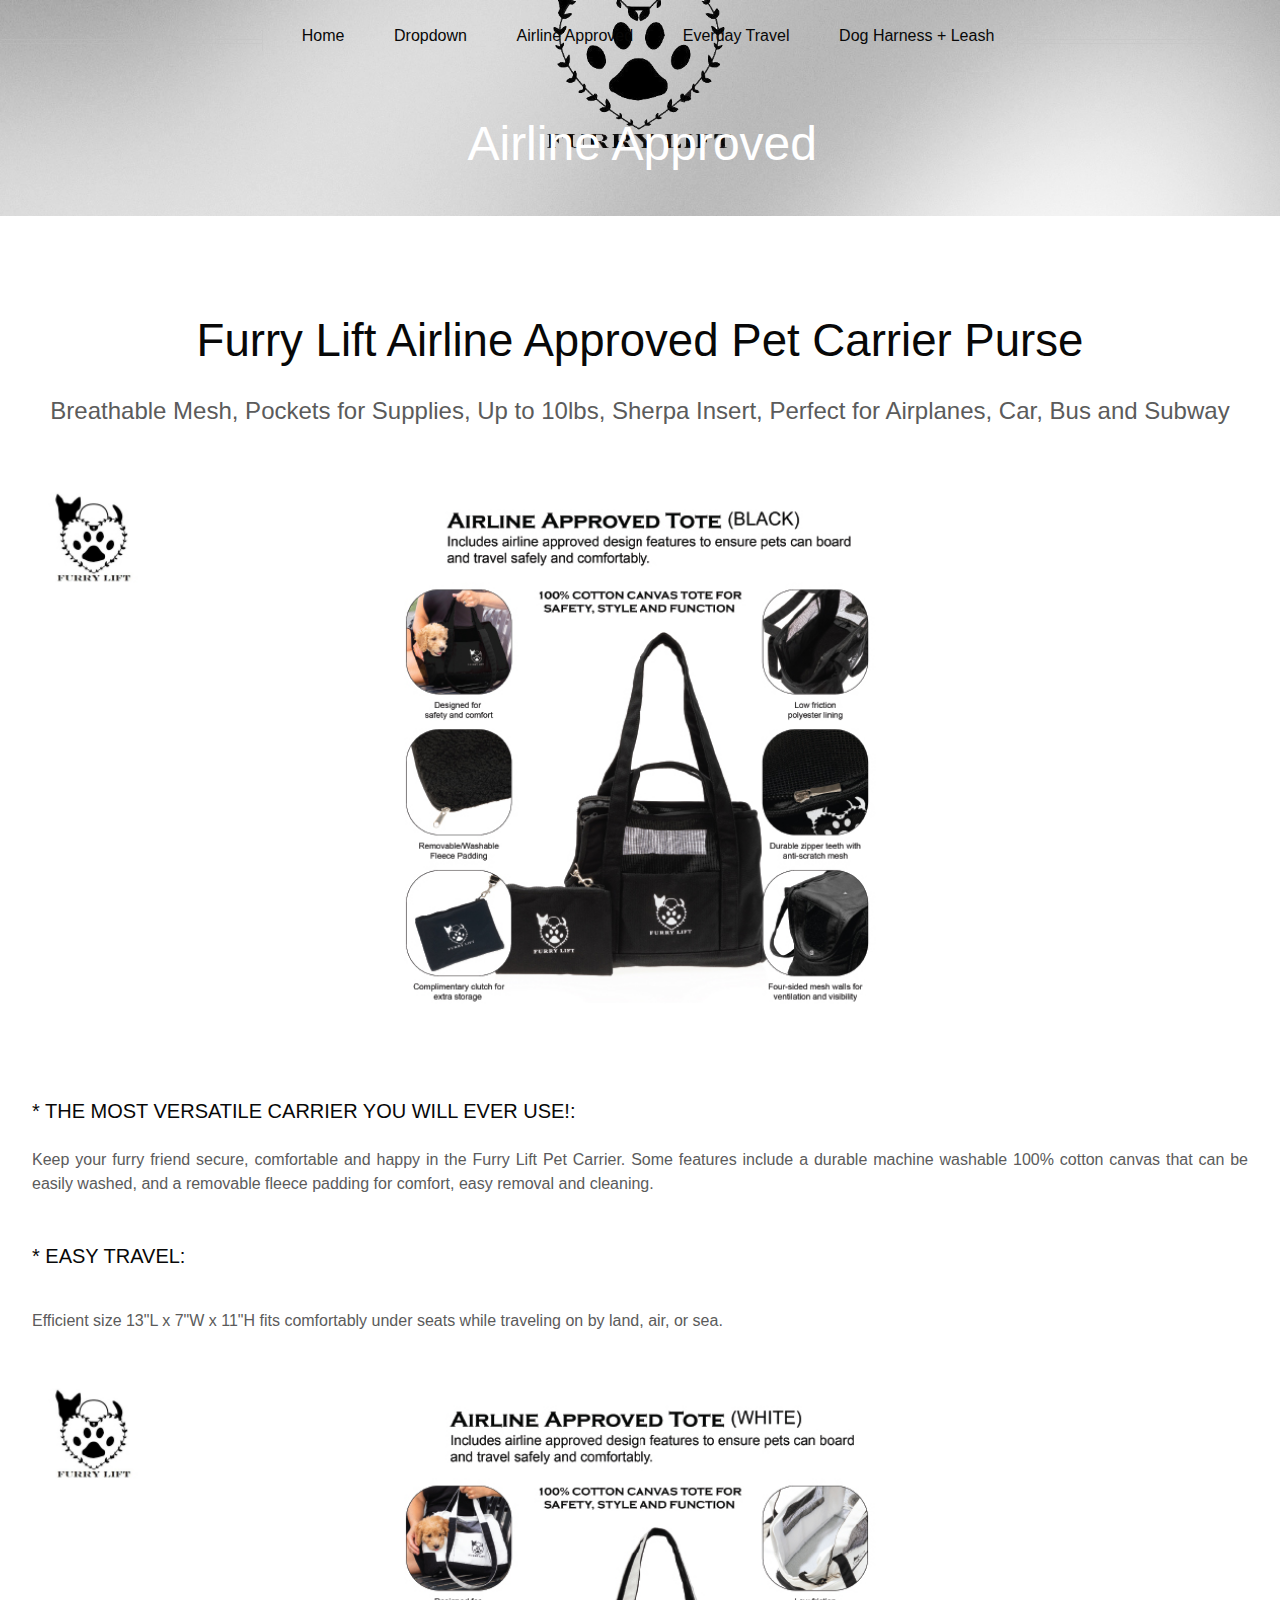
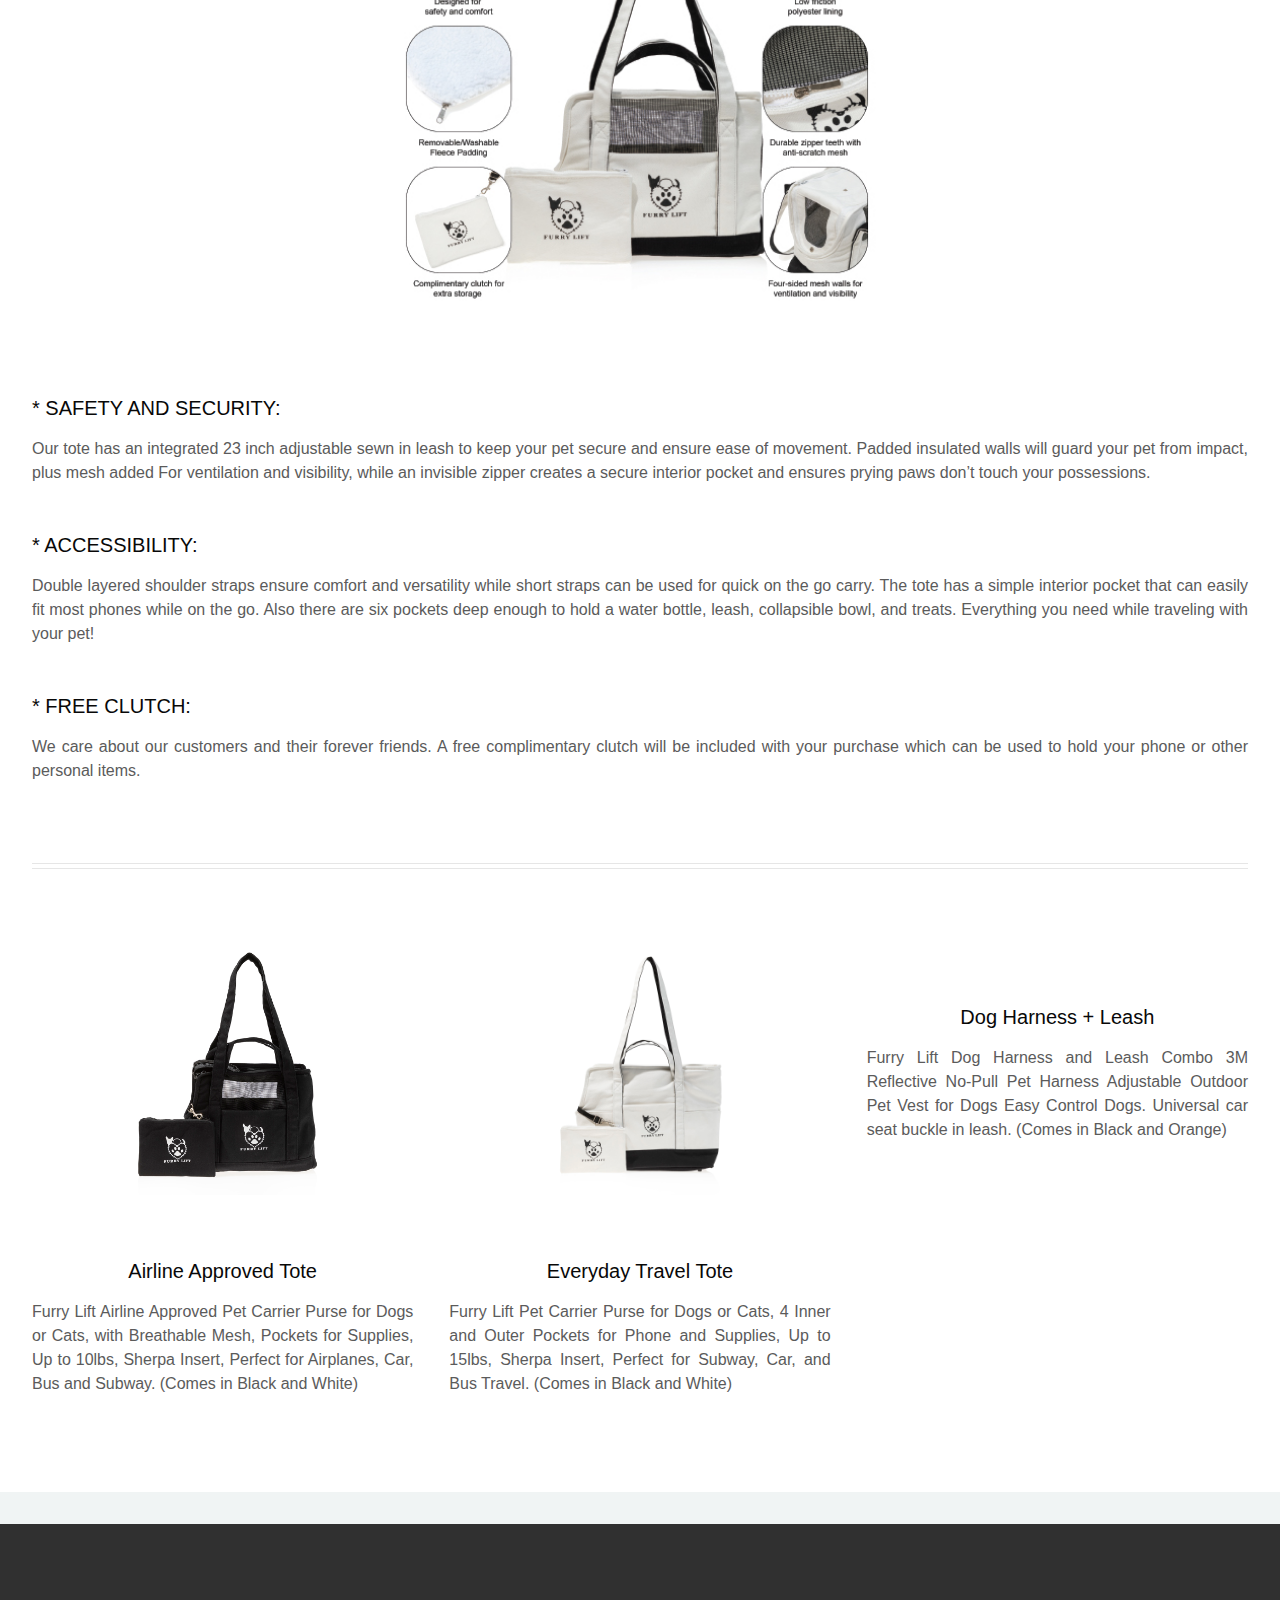
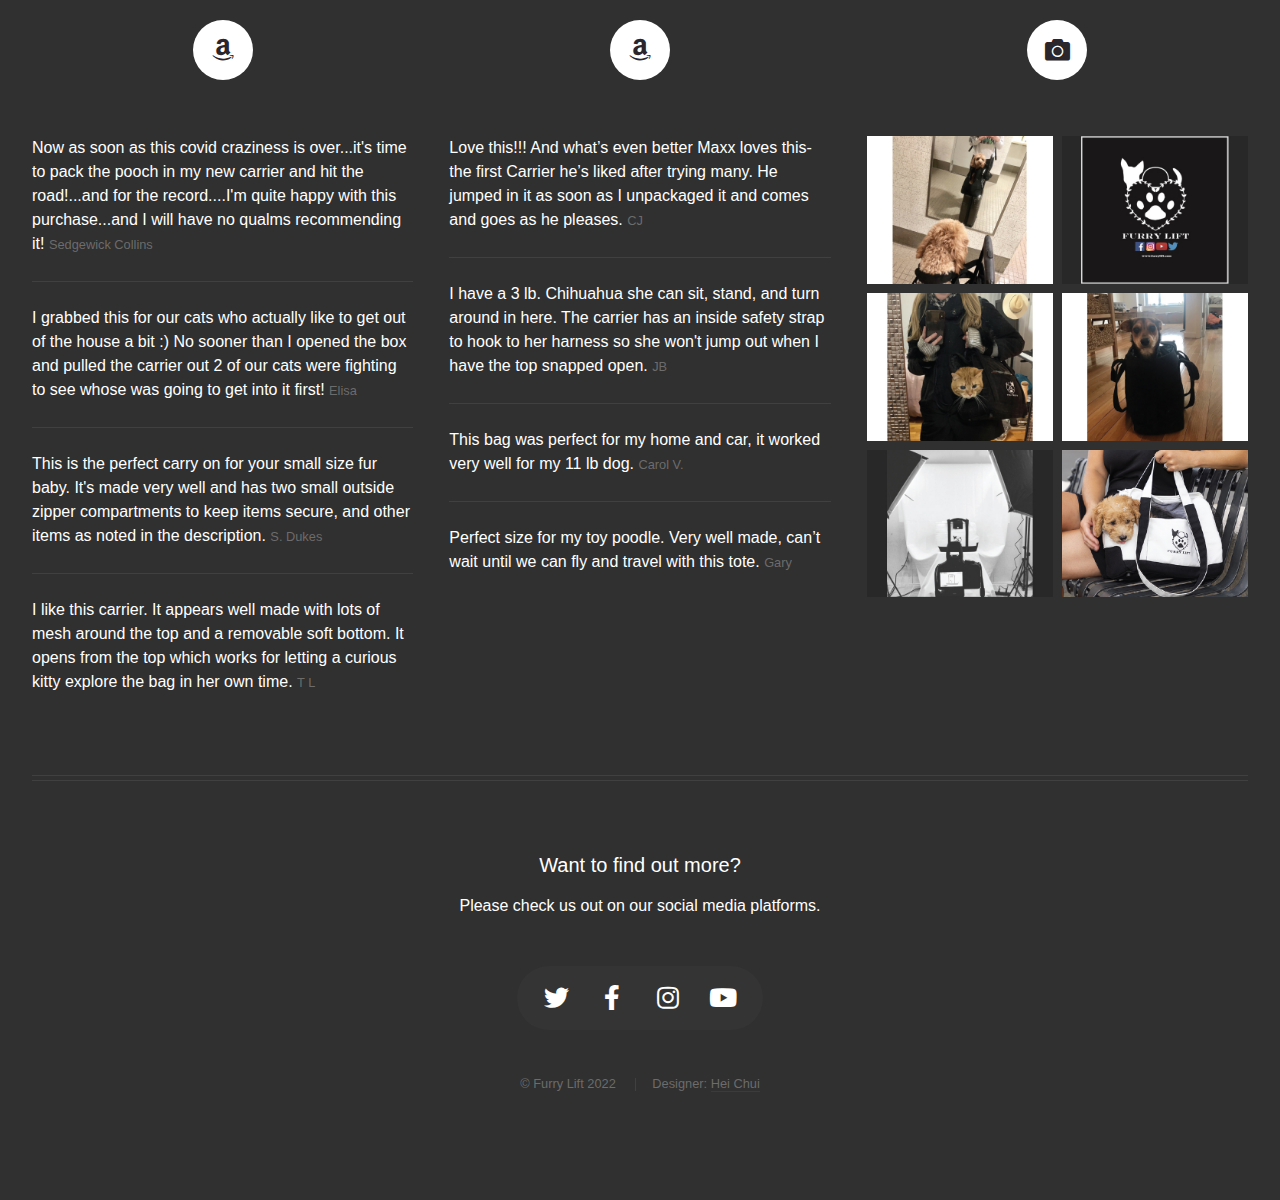
==== airline.html @ a8fa33cf "Add files via upload" ====
<!DOCTYPE HTML>

<html>
	<head>
		<title>Airline Approved</title>
		<meta charset="utf-8" />
		<meta name="viewport" content="width=device-width, initial-scale=1, user-scalable=no" />
		<link rel="stylesheet" href="assets/css/main.css" />
		<noscript><link rel="stylesheet" href="assets/css/noscript.css" /></noscript>
		<link rel="icon" href="images/favicon.ico" />
	</head>
	<body class="no-sidebar is-preload">
		<div id="page-wrapper">

			<!-- Header -->
				<div id="header">

					<!-- Inner -->
						<div class="inner">
							<header>
					<h1 id="logo">Airline Approved</h1>
							</header>
						</div>

            <!-- Nav -->
  			<nav id="nav">
  				<ul>
  					<li><a href="index.html">Home</a></li>
  					<li>
  						<a href="#">Dropdown</a>
  						<ul>
  							<li><a href="airline.html">Airline Approved</a></li>
  							<li><a href="travel.html">Everday Travel</a></li>
  							<li><a href="harness.html">Dog Harness + Leash</a></li>
  						</ul>
  					</li>
  					<li><a href="airline.html">Airline Approved</a></li>
  					<li><a href="travel.html">Everday Travel</a></li>
  					<li><a href="harness.html">Dog Harness + Leash</a></li>
  				</ul>
  			</nav>


  		</div>

			<!-- Main -->
			<div class="wrapper style1">

				<div class="container">
					<article id="main" class="special">
						<header>
							<h2>Furry Lift Airline Approved Pet Carrier Purse</h2>
							<p>
								Breathable Mesh, Pockets for Supplies, Up to 10lbs, Sherpa Insert, Perfect for Airplanes, Car, Bus and Subway
							</p>
						</header>

						<a href="" class="image featured"><img src="images/8pic06.jpg" alt="" /></a>
						<h3>* THE MOST VERSATILE CARRIER YOU WILL EVER USE!:</h3>
						<br />
						<p>
							Keep your furry friend secure, comfortable and happy in the Furry Lift Pet Carrier. Some features include a durable machine washable 100% cotton canvas that can be easily washed, and a removable fleece padding for comfort, easy removal
							and cleaning.
						</p>

						<section>
							<header>
								<h3> * EASY TRAVEL: </h3>
							</header>
							<br />
							<p>
								Efficient size 13"L x 7"W x 11"H fits comfortably under seats while traveling on by land, air, or sea.
							</p>
							<br />
							<a href="" class="image featured"><img src="images/9pic06.jpg" alt="" /></a>
						</section>


						<section>
							<header>
								<h3> * SAFETY AND SECURITY:</h3>
							</header>
							<p>
								Our tote has an integrated 23 inch adjustable sewn in leash to keep your pet secure and ensure ease of movement. Padded insulated walls will guard your pet from impact, plus mesh added For ventilation and visibility, while an invisible zipper creates a secure interior pocket and
								ensures prying paws don’t touch your possessions.
							</p>

						</section>

						<section>
							<header>
								<h3> * ACCESSIBILITY:</h3>
							</header>
							<p>
								Double layered shoulder straps ensure comfort and versatility while short straps can be used for quick on the go carry. The tote has a simple interior pocket that can easily fit most phones while on the go. Also there are six pockets
								deep enough to hold a water bottle, leash, collapsible bowl, and treats. Everything you need while traveling with your pet!
							</p>
						</section>
						<section>
							<header>
								<h3> * FREE CLUTCH:</h3>
							</header>
							<p>
								We care about our customers and their forever friends. A free complimentary clutch will be included with your purchase which can be used to hold your phone or other personal items.
							</p>

						</section>
					</article>

						<hr />

            <div class="row">
  									<article class="col-4 col-12-mobile special">
  										<a href="https://www.amazon.com/Furry-Lift-Approved-Breathable-Airplanes/dp/B08BXYDLR6/ref=sr_1_1?dchild=1&keywords=furry+lift+airline+approved&qid=1603062568&sr=8-1" class="image featured"><img src="images/0023.jpg" alt="" /></a>
  										<header>
  											<h3><a href="https://www.amazon.com/Furry-Lift-Approved-Breathable-Airplanes/dp/B08BXYDLR6/ref=sr_1_1?dchild=1&keywords=furry+lift+airline+approved&qid=1603062568&sr=8-1">Airline Approved Tote</a></h3>
  										</header>
  										<p>
  											Furry Lift Airline Approved Pet Carrier Purse for Dogs or Cats, with Breathable Mesh, Pockets for Supplies, Up to 10lbs, Sherpa Insert, Perfect for Airplanes, Car, Bus and Subway. (Comes in Black and White)
  										</p>
  									</article>
  									<article class="col-4 col-12-mobile special">
  										<a href="https://www.amazon.com/Furry-Lift-Carrier-Pockets-Supplies/dp/B07BV2S627" class="image featured"><img src="images/0061.jpg" alt="" /></a>
  										<header>
  											<h3><a href="https://www.amazon.com/Furry-Lift-Carrier-Pockets-Supplies/dp/B07BV2S627">Everyday Travel Tote</a></h3>
  										</header>
  										<p>
  											Furry Lift Pet Carrier Purse for Dogs or Cats, 4 Inner and Outer Pockets for Phone and Supplies, Up to 15lbs, Sherpa Insert, Perfect for Subway, Car, and Bus Travel. (Comes in Black and White)
  										</p>
  									</article>
  									<article class="col-4 col-12-mobile special">
  										<a href="https://www.amazon.com/Furry-Lift-Harness-Reflective-Adjustable/dp/B07Q725GB9/ref=sr_1_1?dchild=1&keywords=furry%2Blift&qid=1602790736&s=pet-supplies&sr=1-1&th=1" class="image featured"><img src="images/blackharness2.jpg"
  												alt="" /></a>
  										<header>
  											<h3><a href="https://www.amazon.com/Furry-Lift-Harness-Reflective-Adjustable/dp/B07Q725GB9/ref=sr_1_1?dchild=1&keywords=furry%2Blift&qid=1602790736&s=pet-supplies&sr=1-1&th=1">Dog Harness + Leash</a></h3>
  										</header>
  										<p>
  											Furry Lift Dog Harness and Leash Combo 3M Reflective No-Pull Pet Harness Adjustable Outdoor Pet Vest for Dogs Easy Control Dogs. Universal car seat buckle in leash. (Comes in Black and Orange)
  										</p>
  									</article>
						</div>
					</div>

				</div>

        <!-- Footer -->
  			<div id="footer">
  				<div class="container">
  					<div class="row">

  						<!-- Tweets -->
  						<section class="col-4 col-12-mobile">
  							<header>
  								<h2 class="icon brands fa-amazon circled"><span class="label">Amazon</span></h2>
  							</header>
  							<ul class="divided">
  								<li>
  									<article class="tweet">
  										Now as soon as this covid craziness is over...it's time to pack the pooch in my new carrier and hit the road!...and for the record....I'm quite happy with this purchase...and I will have no qualms recommending it!
  										<span class="timestamp">Sedgewick Collins</span>
  									</article>
  								</li>
  								<li>
  									<article class="tweet">
  										 I grabbed this for our cats who actually like to get out of the house a bit :) No sooner than I opened the box and pulled the carrier out 2 of our cats were fighting to see whose was going to get into it first!
  										<span class="timestamp">Elisa</span>
  									</article>
  								</li>
  								<li>
  									<article class="tweet">
  										This is the perfect carry on for your small size fur baby. It's made very well and has two small outside zipper compartments to keep items secure, and other items as noted in the description.
  										<span class="timestamp">S. Dukes</span>
  									</article>
  								</li>
  								<li>
  									<article class="tweet">
  										I like this carrier. It appears well made with lots of mesh around the top and a removable soft bottom. It opens from the top which works for letting a curious kitty explore the bag in her own time.
  										<span class="timestamp">T L</span>
  									</article>
  								</li>
  							</ul>
  						</section>

  						<!-- Tweets -->
  						<section class="col-4 col-12-mobile">
  							<header>
  								<h2 class="icon brands fa-amazon circled"><span class="label">Amazon</span></h2>
  							</header>
  							<ul class="divided">
  								<li>
  									<article class="tweet">
  										Love this!!! And what’s even better Maxx loves this- the first Carrier he’s liked after trying many. He jumped in it as soon as I unpackaged it and comes and goes as he pleases.
  										<span class="timestamp">CJ</span>
  									</article>
  								</li>
  								<li>
  									<article class="tweet">
  										I have a 3 lb. Chihuahua she can sit, stand, and turn around in here. The carrier has an inside safety strap to hook to her harness so she won't jump out when I have the top snapped open.
  										<span class="timestamp">JB</span>
  									</article>
  								</li>
  								<li>
  									<article class="tweet">
  										This bag was perfect for my home and car, it worked very well for my 11 lb dog.
  										<span class="timestamp">Carol V.</span>
  									</article>
  								</li>
  								<li>
  									<article class="tweet">
  										Perfect size for my toy poodle. Very well made, can’t wait until we can fly and travel with this tote.
  										<span class="timestamp">Gary</span>
  									</article>
  								</li>
  							</ul>
  						</section>

							<!-- Photos -->
							<section class="col-4 col-12-mobile">
								<header>
									<h2 class="icon solid fa-camera circled"><span class="label">Photos</span></h2>
								</header>
								<div class="row gtr-25">
									<div class="col-6">
										<a href="" class="image fit"><img src="images/18pic10.jpg" alt="" /></a>
									</div>
									<div class="col-6">
										<a href="index.html" class="image fit"><img src="images/16pic10.jpg" alt="" /></a>
									</div>
									<div class="col-6">
										<a href="" class="image fit"><img src="images/15pic10.jpg" alt="" /></a>
									</div>
									<div class="col-6">
										<a href="#" class="image fit"><img src="images/14pic10.jpg" alt="" /></a>
									</div>
									<div class="col-6">
										<a href="" class="image fit"><img src="images/17pic10.jpg" alt="" /></a>
									</div>
									<div class="col-6">
										<a href="" class="image fit"><img src="images/19pic10.jpg" alt="" /></a>
									</div>
								</div>
							</section>

  					</div>
  					<hr />
  					<div class="row">
  						<div class="col-12">

  							<!-- Contact -->
  							<section class="contact">
  								<header>
  									<h3>Want to find out more?</h3>
  								</header>
  								<p>Please check us out on our social media platforms.</p>
  								<ul class="icons">
  									<li><a href="https://twitter.com/furry_lift?lang=en" class="icon brands fa-twitter"><span class="label">Twitter</span></a></li>
  									<li><a href="https://www.facebook.com/FURRY-LIFT-174766149993709/" class="icon brands fa-facebook-f"><span class="label">Facebook</span></a></li>
  									<li><a href="https://www.instagram.com/furrylift/" class="icon brands fa-instagram"><span class="label">Instagram</span></a></li>
  									<li><a href="https://www.youtube.com/watch?v=1Pikp3mg9Xo" class="icon brands fa-youtube"><span class="label">Youtube</span></a></li>

  								</ul>
  							</section>

  							<!-- Copyright -->
  							<div class="copyright">
  								<ul class="menu">
  									<li>&copy; Furry Lift 2022</li>
  									<li>Designer: <a href="#">Hei Chui</a></li>
  								</ul>
  							</div>

  						</div>

  					</div>
  				</div>
  			</div>

  		</div>

  		<!-- Scripts -->
  		<script src="assets/js/jquery.min.js"></script>
  		<script src="assets/js/jquery.dropotron.min.js"></script>
  		<script src="assets/js/jquery.scrolly.min.js"></script>
  		<script src="assets/js/jquery.scrollex.min.js"></script>
  		<script src="assets/js/browser.min.js"></script>
  		<script src="assets/js/breakpoints.min.js"></script>
  		<script src="assets/js/util.js"></script>
  		<script src="assets/js/main.js"></script>

  </body>
  </html>
---- assets/css/main.css ----
@import url('https://fonts.googleapis.com/css2?family=Quicksand:wght@300&display=swap');
@import url("fontawesome-all.min.css");



html, body, div, span, applet, object,
iframe, h1, h2, h3, h4, h5, h6, p, blockquote,
pre, a, abbr, acronym, address, big, cite,
code, del, dfn, em, img, ins, kbd, q, s, samp,
small, strike, strong, sub, sup, tt, var, b,
u, i, center, dl, dt, dd, ol, ul, li, fieldset,
form, label, legend, table, caption, tbody,
tfoot, thead, tr, th, td, article, aside,
canvas, details, embed, figure, figcaption,
footer, header, hgroup, menu, nav, output, ruby,
section, summary, time, mark, audio, video {
	margin: 0;
	padding: 0;
	border: 0;
	font-size: 100%;
	font: inherit;
	vertical-align: baseline;}

article, aside, details, figcaption, figure,
footer, header, hgroup, menu, nav, section {
	display: block;}

body {
	line-height: 1;
}

ol, ul {
	list-style: none;
}

blockquote, q {
	quotes: none;
}

	blockquote:before, blockquote:after, q:before, q:after {
		content: '';
		content: none;
	}

table {
	border-collapse: collapse;
	border-spacing: 0;
}

body {
	-webkit-text-size-adjust: none;
}

mark {
	background-color: transparent;
	color: inherit;
}

input::-moz-focus-inner {
	border: 0;
	padding: 0;
}

input, select, textarea {
	-moz-appearance: none;
	-webkit-appearance: none;
	-ms-appearance: none;
	appearance: none;
}

/* Basic */

	html {
		box-sizing: border-box;
	}

	*, *:before, *:after {
		box-sizing: inherit;
	}

	body {
		background: #f0f4f4;
		color: #5b5b5b;
		font-size: 15pt;
		line-height: 1.85em;
		font-family: 'Source Sans Pro', sans-serif;
		font-weight: 200;
	}

		body.is-preload *, body.is-preload *:before, body.is-preload *:after {
			-moz-animation: none !important;
			-webkit-animation: none !important;
			-ms-animation: none !important;
			animation: none !important;
			-moz-transition: none !important;
			-webkit-transition: none !important;
			-ms-transition: none !important;
			transition: none !important;
		}

	input, textarea, select {
		font-size: 15pt;
		line-height: 1.85em;
		font-family: 'Source Sans Pro', sans-serif;
		font-weight: 200;
	}

	h1, h2, h3, h4, h5, h6 {
		font-weight: 200;
		color: #080808;
		line-height: 1.25em;
	}

	h1 a, h2 a, h3 a, h4 a, h5 a, h6 a {
		color: inherit;
		text-decoration: none;
		border-bottom-color: transparent;
	}

	h1 strong, h2 strong, h3 strong, h4 strong, h5 strong, h6 strong {
		font-weight: 400;
	}

	h2 {
		font-size: 2.85em;
	}

	h3 {
		font-size: 1.25em;
	}

	h4 {
		font-size: 1em;
		margin: 0 0 0.25em 0;
	}

	strong, b {
		font-weight: 200;
		color: #483949;
	}

	em, i {
		font-style: italic;
	}

	a {
		color: inherit;
		border-bottom: solid 1px rgba(128, 128, 128, 0.15);
		text-decoration: none;
		-moz-transition: background-color 0.35s ease-in-out, color 0.35s ease-in-out, border-bottom-color 0.35s ease-in-out;
		-webkit-transition: background-color 0.35s ease-in-out, color 0.35s ease-in-out, border-bottom-color 0.35s ease-in-out;
		-ms-transition: background-color 0.35s ease-in-out, color 0.35s ease-in-out, border-bottom-color 0.35s ease-in-out;
		transition: background-color 0.35s ease-in-out, color 0.35s ease-in-out, border-bottom-color 0.35s ease-in-out;
	}

		a:hover {
			color: #fff;
			border-bottom-color: transparent;
		}

	sub {
		position: relative;
		top: 0.5em;
		font-size: 0.8em;
	}

	sup {
		position: relative;
		top: -0.5em;
		font-size: 0.8em;
	}

	blockquote {
		border-left: solid 0.5em #ddd;
		padding: 1em 0 1em 2em;
		font-style: italic;
	}

	p, ul, ol, dl, table {
		margin-bottom: 1em;
	}

	p {
		text-align: justify;
	}

	br.clear {
		clear: both;
	}

	hr {
		position: relative;
		display: block;
		border: 0;
		top: 4.5em;
		margin-bottom: 9em;
		height: 6px;
		border-top: solid 1px rgba(128, 128, 128, 0.2);
		border-bottom: solid 1px rgba(128, 128, 128, 0.2);
	}

		hr:before, hr:after {
			content: '';
			position: absolute;
			top: -8px;
			display: block;
			width: 1px;
			height: 21px;
			background: rgba(128, 128, 128, 0.2);
		}

		hr:before {
			left: -1px;
		}

		hr:after {
			right: -1px;
		}

	.timestamp {
		color: rgba(128, 128, 128, 0.75);
		font-size: 0.8em;
	}

/* Container */

	.container {
		margin: 0 auto;
		max-width: 100%;
		width: 1400px;
	}

		@media screen and (max-width: 1680px) {

			.container {
				width: 1200px;
			}

		}

		@media screen and (max-width: 1280px) {

			.container {
				width: 100%;
			}

		}

		@media screen and (max-width: 960px) {

			.container {
				width: 100%;
			}

		}

		@media screen and (max-width: 840px) {

			.container {
				width: 100%;
			}

		}

		@media screen and (max-width: 736px) {

			.container {
				width: 100%;
			}

		}

/* Row */

	.row {
		display: flex;
		flex-wrap: wrap;
		box-sizing: border-box;
		align-items: stretch;
	}

		.row > * {
			box-sizing: border-box;
		}

		.row.gtr-uniform > * > :last-child {
			margin-bottom: 0;
		}

		.row.aln-left {
			justify-content: flex-start;
		}

		.row.aln-center {
			justify-content: center;
		}

		.row.aln-right {
			justify-content: flex-end;
		}

		.row.aln-top {
			align-items: flex-start;
		}

		.row.aln-middle {
			align-items: center;
		}

		.row.aln-bottom {
			align-items: flex-end;
		}

		.row > .imp {
			order: -1;
		}

		.row > .col-1 {
			width: 8.33333%;
		}

		.row > .off-1 {
			margin-left: 8.33333%;
		}

		.row > .col-2 {
			width: 16.66667%;
		}

		.row > .off-2 {
			margin-left: 16.66667%;
		}

		.row > .col-3 {
			width: 25%;
		}

		.row > .off-3 {
			margin-left: 25%;
		}

		.row > .col-4 {
			width: 33.33333%;
		}

		.row > .off-4 {
			margin-left: 33.33333%;
		}

		.row > .col-5 {
			width: 41.66667%;
		}

		.row > .off-5 {
			margin-left: 41.66667%;
		}

		.row > .col-6 {
			width: 50%;
		}

		.row > .off-6 {
			margin-left: 50%;
		}

		.row > .col-7 {
			width: 58.33333%;
		}

		.row > .off-7 {
			margin-left: 58.33333%;
		}

		.row > .col-8 {
			width: 66.66667%;
		}

		.row > .off-8 {
			margin-left: 66.66667%;
		}

		.row > .col-9 {
			width: 75%;
		}

		.row > .off-9 {
			margin-left: 75%;
		}

		.row > .col-10 {
			width: 83.33333%;
		}

		.row > .off-10 {
			margin-left: 83.33333%;
		}

		.row > .col-11 {
			width: 91.66667%;
		}

		.row > .off-11 {
			margin-left: 91.66667%;
		}

		.row > .col-12 {
			width: 100%;
		}

		.row > .off-12 {
			margin-left: 100%;
		}

		.row.gtr-0 {
			margin-top: 0px;
			margin-left: 0px;
		}

			.row.gtr-0 > * {
				padding: 0px 0 0 0px;
			}

			.row.gtr-0.gtr-uniform {
				margin-top: 0px;
			}

				.row.gtr-0.gtr-uniform > * {
					padding-top: 0px;
				}

		.row.gtr-25 {
			margin-top: -10px;
			margin-left: -10px;
		}

			.row.gtr-25 > * {
				padding: 10px 0 0 10px;
			}

			.row.gtr-25.gtr-uniform {
				margin-top: -10px;
			}

				.row.gtr-25.gtr-uniform > * {
					padding-top: 10px;
				}

		.row.gtr-50 {
			margin-top: -20px;
			margin-left: -20px;
		}

			.row.gtr-50 > * {
				padding: 20px 0 0 20px;
			}

			.row.gtr-50.gtr-uniform {
				margin-top: -20px;
			}

				.row.gtr-50.gtr-uniform > * {
					padding-top: 20px;
				}

		.row {
			margin-top: -40px;
			margin-left: -40px;
		}

			.row > * {
				padding: 40px 0 0 40px;
			}

			.row.gtr-uniform {
				margin-top: -40px;
			}

				.row.gtr-uniform > * {
					padding-top: 40px;
				}

		.row.gtr-150 {
			margin-top: -60px;
			margin-left: -60px;
		}

			.row.gtr-150 > * {
				padding: 60px 0 0 60px;
			}

			.row.gtr-150.gtr-uniform {
				margin-top: -60px;
			}

				.row.gtr-150.gtr-uniform > * {
					padding-top: 60px;
				}

		.row.gtr-200 {
			margin-top: -80px;
			margin-left: -80px;
		}

			.row.gtr-200 > * {
				padding: 80px 0 0 80px;
			}

			.row.gtr-200.gtr-uniform {
				margin-top: -80px;
			}

				.row.gtr-200.gtr-uniform > * {
					padding-top: 80px;
				}

		@media screen and (max-width: 1680px) {

			.row {
				display: flex;
				flex-wrap: wrap;
				box-sizing: border-box;
				align-items: stretch;
			}

				.row > * {
					box-sizing: border-box;
				}

				.row.gtr-uniform > * > :last-child {
					margin-bottom: 0;
				}

				.row.aln-left {
					justify-content: flex-start;
				}

				.row.aln-center {
					justify-content: center;
				}

				.row.aln-right {
					justify-content: flex-end;
				}

				.row.aln-top {
					align-items: flex-start;
				}

				.row.aln-middle {
					align-items: center;
				}

				.row.aln-bottom {
					align-items: flex-end;
				}

				.row > .imp-wide {
					order: -1;
				}

				.row > .col-1-wide {
					width: 8.33333%;
				}

				.row > .off-1-wide {
					margin-left: 8.33333%;
				}

				.row > .col-2-wide {
					width: 16.66667%;
				}

				.row > .off-2-wide {
					margin-left: 16.66667%;
				}

				.row > .col-3-wide {
					width: 25%;
				}

				.row > .off-3-wide {
					margin-left: 25%;
				}

				.row > .col-4-wide {
					width: 33.33333%;
				}

				.row > .off-4-wide {
					margin-left: 33.33333%;
				}

				.row > .col-5-wide {
					width: 41.66667%;
				}

				.row > .off-5-wide {
					margin-left: 41.66667%;
				}

				.row > .col-6-wide {
					width: 50%;
				}

				.row > .off-6-wide {
					margin-left: 50%;
				}

				.row > .col-7-wide {
					width: 58.33333%;
				}

				.row > .off-7-wide {
					margin-left: 58.33333%;
				}

				.row > .col-8-wide {
					width: 66.66667%;
				}

				.row > .off-8-wide {
					margin-left: 66.66667%;
				}

				.row > .col-9-wide {
					width: 75%;
				}

				.row > .off-9-wide {
					margin-left: 75%;
				}

				.row > .col-10-wide {
					width: 83.33333%;
				}

				.row > .off-10-wide {
					margin-left: 83.33333%;
				}

				.row > .col-11-wide {
					width: 91.66667%;
				}

				.row > .off-11-wide {
					margin-left: 91.66667%;
				}

				.row > .col-12-wide {
					width: 100%;
				}

				.row > .off-12-wide {
					margin-left: 100%;
				}

				.row.gtr-0 {
					margin-top: 0px;
					margin-left: 0px;
				}

					.row.gtr-0 > * {
						padding: 0px 0 0 0px;
					}

					.row.gtr-0.gtr-uniform {
						margin-top: 0px;
					}

						.row.gtr-0.gtr-uniform > * {
							padding-top: 0px;
						}

				.row.gtr-25 {
					margin-top: -10px;
					margin-left: -10px;
				}

					.row.gtr-25 > * {
						padding: 10px 0 0 10px;
					}

					.row.gtr-25.gtr-uniform {
						margin-top: -10px;
					}

						.row.gtr-25.gtr-uniform > * {
							padding-top: 10px;
						}

				.row.gtr-50 {
					margin-top: -20px;
					margin-left: -20px;
				}

					.row.gtr-50 > * {
						padding: 20px 0 0 20px;
					}

					.row.gtr-50.gtr-uniform {
						margin-top: -20px;
					}

						.row.gtr-50.gtr-uniform > * {
							padding-top: 20px;
						}

				.row {
					margin-top: -40px;
					margin-left: -40px;
				}

					.row > * {
						padding: 40px 0 0 40px;
					}

					.row.gtr-uniform {
						margin-top: -40px;
					}

						.row.gtr-uniform > * {
							padding-top: 40px;
						}

				.row.gtr-150 {
					margin-top: -60px;
					margin-left: -60px;
				}

					.row.gtr-150 > * {
						padding: 60px 0 0 60px;
					}

					.row.gtr-150.gtr-uniform {
						margin-top: -60px;
					}

						.row.gtr-150.gtr-uniform > * {
							padding-top: 60px;
						}

				.row.gtr-200 {
					margin-top: -80px;
					margin-left: -80px;
				}

					.row.gtr-200 > * {
						padding: 80px 0 0 80px;
					}

					.row.gtr-200.gtr-uniform {
						margin-top: -80px;
					}

						.row.gtr-200.gtr-uniform > * {
							padding-top: 80px;
						}

		}

		@media screen and (max-width: 1280px) {

			.row {
				display: flex;
				flex-wrap: wrap;
				box-sizing: border-box;
				align-items: stretch;
			}

				.row > * {
					box-sizing: border-box;
				}

				.row.gtr-uniform > * > :last-child {
					margin-bottom: 0;
				}

				.row.aln-left {
					justify-content: flex-start;
				}

				.row.aln-center {
					justify-content: center;
				}

				.row.aln-right {
					justify-content: flex-end;
				}

				.row.aln-top {
					align-items: flex-start;
				}

				.row.aln-middle {
					align-items: center;
				}

				.row.aln-bottom {
					align-items: flex-end;
				}

				.row > .imp-normal {
					order: -1;
				}

				.row > .col-1-normal {
					width: 8.33333%;
				}

				.row > .off-1-normal {
					margin-left: 8.33333%;
				}

				.row > .col-2-normal {
					width: 16.66667%;
				}

				.row > .off-2-normal {
					margin-left: 16.66667%;
				}

				.row > .col-3-normal {
					width: 25%;
				}

				.row > .off-3-normal {
					margin-left: 25%;
				}

				.row > .col-4-normal {
					width: 33.33333%;
				}

				.row > .off-4-normal {
					margin-left: 33.33333%;
				}

				.row > .col-5-normal {
					width: 41.66667%;
				}

				.row > .off-5-normal {
					margin-left: 41.66667%;
				}

				.row > .col-6-normal {
					width: 50%;
				}

				.row > .off-6-normal {
					margin-left: 50%;
				}

				.row > .col-7-normal {
					width: 58.33333%;
				}

				.row > .off-7-normal {
					margin-left: 58.33333%;
				}

				.row > .col-8-normal {
					width: 66.66667%;
				}

				.row > .off-8-normal {
					margin-left: 66.66667%;
				}

				.row > .col-9-normal {
					width: 75%;
				}

				.row > .off-9-normal {
					margin-left: 75%;
				}

				.row > .col-10-normal {
					width: 83.33333%;
				}

				.row > .off-10-normal {
					margin-left: 83.33333%;
				}

				.row > .col-11-normal {
					width: 91.66667%;
				}

				.row > .off-11-normal {
					margin-left: 91.66667%;
				}

				.row > .col-12-normal {
					width: 100%;
				}

				.row > .off-12-normal {
					margin-left: 100%;
				}

				.row.gtr-0 {
					margin-top: 0px;
					margin-left: 0px;
				}

					.row.gtr-0 > * {
						padding: 0px 0 0 0px;
					}

					.row.gtr-0.gtr-uniform {
						margin-top: 0px;
					}

						.row.gtr-0.gtr-uniform > * {
							padding-top: 0px;
						}

				.row.gtr-25 {
					margin-top: -9px;
					margin-left: -9px;
				}

					.row.gtr-25 > * {
						padding: 9px 0 0 9px;
					}

					.row.gtr-25.gtr-uniform {
						margin-top: -9px;
					}

						.row.gtr-25.gtr-uniform > * {
							padding-top: 9px;
						}

				.row.gtr-50 {
					margin-top: -18px;
					margin-left: -18px;
				}

					.row.gtr-50 > * {
						padding: 18px 0 0 18px;
					}

					.row.gtr-50.gtr-uniform {
						margin-top: -18px;
					}

						.row.gtr-50.gtr-uniform > * {
							padding-top: 18px;
						}

				.row {
					margin-top: -36px;
					margin-left: -36px;
				}

					.row > * {
						padding: 36px 0 0 36px;
					}

					.row.gtr-uniform {
						margin-top: -36px;
					}

						.row.gtr-uniform > * {
							padding-top: 36px;
						}

				.row.gtr-150 {
					margin-top: -54px;
					margin-left: -54px;
				}

					.row.gtr-150 > * {
						padding: 54px 0 0 54px;
					}

					.row.gtr-150.gtr-uniform {
						margin-top: -54px;
					}

						.row.gtr-150.gtr-uniform > * {
							padding-top: 54px;
						}

				.row.gtr-200 {
					margin-top: -72px;
					margin-left: -72px;
				}

					.row.gtr-200 > * {
						padding: 72px 0 0 72px;
					}

					.row.gtr-200.gtr-uniform {
						margin-top: -72px;
					}

						.row.gtr-200.gtr-uniform > * {
							padding-top: 72px;
						}

		}

		@media screen and (max-width: 960px) {

			.row {
				display: flex;
				flex-wrap: wrap;
				box-sizing: border-box;
				align-items: stretch;
			}

				.row > * {
					box-sizing: border-box;
				}

				.row.gtr-uniform > * > :last-child {
					margin-bottom: 0;
				}

				.row.aln-left {
					justify-content: flex-start;
				}

				.row.aln-center {
					justify-content: center;
				}

				.row.aln-right {
					justify-content: flex-end;
				}

				.row.aln-top {
					align-items: flex-start;
				}

				.row.aln-middle {
					align-items: center;
				}

				.row.aln-bottom {
					align-items: flex-end;
				}

				.row > .imp-narrow {
					order: -1;
				}

				.row > .col-1-narrow {
					width: 8.33333%;
				}

				.row > .off-1-narrow {
					margin-left: 8.33333%;
				}

				.row > .col-2-narrow {
					width: 16.66667%;
				}

				.row > .off-2-narrow {
					margin-left: 16.66667%;
				}

				.row > .col-3-narrow {
					width: 25%;
				}

				.row > .off-3-narrow {
					margin-left: 25%;
				}

				.row > .col-4-narrow {
					width: 33.33333%;
				}

				.row > .off-4-narrow {
					margin-left: 33.33333%;
				}

				.row > .col-5-narrow {
					width: 41.66667%;
				}

				.row > .off-5-narrow {
					margin-left: 41.66667%;
				}

				.row > .col-6-narrow {
					width: 50%;
				}

				.row > .off-6-narrow {
					margin-left: 50%;
				}

				.row > .col-7-narrow {
					width: 58.33333%;
				}

				.row > .off-7-narrow {
					margin-left: 58.33333%;
				}

				.row > .col-8-narrow {
					width: 66.66667%;
				}

				.row > .off-8-narrow {
					margin-left: 66.66667%;
				}

				.row > .col-9-narrow {
					width: 75%;
				}

				.row > .off-9-narrow {
					margin-left: 75%;
				}

				.row > .col-10-narrow {
					width: 83.33333%;
				}

				.row > .off-10-narrow {
					margin-left: 83.33333%;
				}

				.row > .col-11-narrow {
					width: 91.66667%;
				}

				.row > .off-11-narrow {
					margin-left: 91.66667%;
				}

				.row > .col-12-narrow {
					width: 100%;
				}

				.row > .off-12-narrow {
					margin-left: 100%;
				}

				.row.gtr-0 {
					margin-top: 0px;
					margin-left: 0px;
				}

					.row.gtr-0 > * {
						padding: 0px 0 0 0px;
					}

					.row.gtr-0.gtr-uniform {
						margin-top: 0px;
					}

						.row.gtr-0.gtr-uniform > * {
							padding-top: 0px;
						}

				.row.gtr-25 {
					margin-top: -8px;
					margin-left: -8px;
				}

					.row.gtr-25 > * {
						padding: 8px 0 0 8px;
					}

					.row.gtr-25.gtr-uniform {
						margin-top: -8px;
					}

						.row.gtr-25.gtr-uniform > * {
							padding-top: 8px;
						}

				.row.gtr-50 {
					margin-top: -16px;
					margin-left: -16px;
				}

					.row.gtr-50 > * {
						padding: 16px 0 0 16px;
					}

					.row.gtr-50.gtr-uniform {
						margin-top: -16px;
					}

						.row.gtr-50.gtr-uniform > * {
							padding-top: 16px;
						}

				.row {
					margin-top: -32px;
					margin-left: -32px;
				}

					.row > * {
						padding: 32px 0 0 32px;
					}

					.row.gtr-uniform {
						margin-top: -32px;
					}

						.row.gtr-uniform > * {
							padding-top: 32px;
						}

				.row.gtr-150 {
					margin-top: -48px;
					margin-left: -48px;
				}

					.row.gtr-150 > * {
						padding: 48px 0 0 48px;
					}

					.row.gtr-150.gtr-uniform {
						margin-top: -48px;
					}

						.row.gtr-150.gtr-uniform > * {
							padding-top: 48px;
						}

				.row.gtr-200 {
					margin-top: -64px;
					margin-left: -64px;
				}

					.row.gtr-200 > * {
						padding: 64px 0 0 64px;
					}

					.row.gtr-200.gtr-uniform {
						margin-top: -64px;
					}

						.row.gtr-200.gtr-uniform > * {
							padding-top: 64px;
						}

		}

		@media screen and (max-width: 840px) {

			.row {
				display: flex;
				flex-wrap: wrap;
				box-sizing: border-box;
				align-items: stretch;
			}

				.row > * {
					box-sizing: border-box;
				}

				.row.gtr-uniform > * > :last-child {
					margin-bottom: 0;
				}

				.row.aln-left {
					justify-content: flex-start;
				}

				.row.aln-center {
					justify-content: center;
				}

				.row.aln-right {
					justify-content: flex-end;
				}

				.row.aln-top {
					align-items: flex-start;
				}

				.row.aln-middle {
					align-items: center;
				}

				.row.aln-bottom {
					align-items: flex-end;
				}

				.row > .imp-narrower {
					order: -1;
				}

				.row > .col-1-narrower {
					width: 8.33333%;
				}

				.row > .off-1-narrower {
					margin-left: 8.33333%;
				}

				.row > .col-2-narrower {
					width: 16.66667%;
				}

				.row > .off-2-narrower {
					margin-left: 16.66667%;
				}

				.row > .col-3-narrower {
					width: 25%;
				}

				.row > .off-3-narrower {
					margin-left: 25%;
				}

				.row > .col-4-narrower {
					width: 33.33333%;
				}

				.row > .off-4-narrower {
					margin-left: 33.33333%;
				}

				.row > .col-5-narrower {
					width: 41.66667%;
				}

				.row > .off-5-narrower {
					margin-left: 41.66667%;
				}

				.row > .col-6-narrower {
					width: 50%;
				}

				.row > .off-6-narrower {
					margin-left: 50%;
				}

				.row > .col-7-narrower {
					width: 58.33333%;
				}

				.row > .off-7-narrower {
					margin-left: 58.33333%;
				}

				.row > .col-8-narrower {
					width: 66.66667%;
				}

				.row > .off-8-narrower {
					margin-left: 66.66667%;
				}

				.row > .col-9-narrower {
					width: 75%;
				}

				.row > .off-9-narrower {
					margin-left: 75%;
				}

				.row > .col-10-narrower {
					width: 83.33333%;
				}

				.row > .off-10-narrower {
					margin-left: 83.33333%;
				}

				.row > .col-11-narrower {
					width: 91.66667%;
				}

				.row > .off-11-narrower {
					margin-left: 91.66667%;
				}

				.row > .col-12-narrower {
					width: 100%;
				}

				.row > .off-12-narrower {
					margin-left: 100%;
				}

				.row.gtr-0 {
					margin-top: 0px;
					margin-left: 0px;
				}

					.row.gtr-0 > * {
						padding: 0px 0 0 0px;
					}

					.row.gtr-0.gtr-uniform {
						margin-top: 0px;
					}

						.row.gtr-0.gtr-uniform > * {
							padding-top: 0px;
						}

				.row.gtr-25 {
					margin-top: -8px;
					margin-left: -8px;
				}

					.row.gtr-25 > * {
						padding: 8px 0 0 8px;
					}

					.row.gtr-25.gtr-uniform {
						margin-top: -8px;
					}

						.row.gtr-25.gtr-uniform > * {
							padding-top: 8px;
						}

				.row.gtr-50 {
					margin-top: -16px;
					margin-left: -16px;
				}

					.row.gtr-50 > * {
						padding: 16px 0 0 16px;
					}

					.row.gtr-50.gtr-uniform {
						margin-top: -16px;
					}

						.row.gtr-50.gtr-uniform > * {
							padding-top: 16px;
						}

				.row {
					margin-top: -32px;
					margin-left: -32px;
				}

					.row > * {
						padding: 32px 0 0 32px;
					}

					.row.gtr-uniform {
						margin-top: -32px;
					}

						.row.gtr-uniform > * {
							padding-top: 32px;
						}

				.row.gtr-150 {
					margin-top: -48px;
					margin-left: -48px;
				}

					.row.gtr-150 > * {
						padding: 48px 0 0 48px;
					}

					.row.gtr-150.gtr-uniform {
						margin-top: -48px;
					}

						.row.gtr-150.gtr-uniform > * {
							padding-top: 48px;
						}

				.row.gtr-200 {
					margin-top: -64px;
					margin-left: -64px;
				}

					.row.gtr-200 > * {
						padding: 64px 0 0 64px;
					}

					.row.gtr-200.gtr-uniform {
						margin-top: -64px;
					}

						.row.gtr-200.gtr-uniform > * {
							padding-top: 64px;
						}

		}

		@media screen and (max-width: 736px) {

			.row {
				display: flex;
				flex-wrap: wrap;
				box-sizing: border-box;
				align-items: stretch;
			}

				.row > * {
					box-sizing: border-box;
				}

				.row.gtr-uniform > * > :last-child {
					margin-bottom: 0;
				}

				.row.aln-left {
					justify-content: flex-start;
				}

				.row.aln-center {
					justify-content: center;
				}

				.row.aln-right {
					justify-content: flex-end;
				}

				.row.aln-top {
					align-items: flex-start;
				}

				.row.aln-middle {
					align-items: center;
				}

				.row.aln-bottom {
					align-items: flex-end;
				}

				.row > .imp-mobile {
					order: -1;
				}

				.row > .col-1-mobile {
					width: 8.33333%;
				}

				.row > .off-1-mobile {
					margin-left: 8.33333%;
				}

				.row > .col-2-mobile {
					width: 16.66667%;
				}

				.row > .off-2-mobile {
					margin-left: 16.66667%;
				}

				.row > .col-3-mobile {
					width: 25%;
				}

				.row > .off-3-mobile {
					margin-left: 25%;
				}

				.row > .col-4-mobile {
					width: 33.33333%;
				}

				.row > .off-4-mobile {
					margin-left: 33.33333%;
				}

				.row > .col-5-mobile {
					width: 41.66667%;
				}

				.row > .off-5-mobile {
					margin-left: 41.66667%;
				}

				.row > .col-6-mobile {
					width: 50%;
				}

				.row > .off-6-mobile {
					margin-left: 50%;
				}

				.row > .col-7-mobile {
					width: 58.33333%;
				}

				.row > .off-7-mobile {
					margin-left: 58.33333%;
				}

				.row > .col-8-mobile {
					width: 66.66667%;
				}

				.row > .off-8-mobile {
					margin-left: 66.66667%;
				}

				.row > .col-9-mobile {
					width: 75%;
				}

				.row > .off-9-mobile {
					margin-left: 75%;
				}

				.row > .col-10-mobile {
					width: 83.33333%;
				}

				.row > .off-10-mobile {
					margin-left: 83.33333%;
				}

				.row > .col-11-mobile {
					width: 91.66667%;
				}

				.row > .off-11-mobile {
					margin-left: 91.66667%;
				}

				.row > .col-12-mobile {
					width: 100%;
				}

				.row > .off-12-mobile {
					margin-left: 100%;
				}

				.row.gtr-0 {
					margin-top: 0px;
					margin-left: 0px;
				}

					.row.gtr-0 > * {
						padding: 0px 0 0 0px;
					}

					.row.gtr-0.gtr-uniform {
						margin-top: 0px;
					}

						.row.gtr-0.gtr-uniform > * {
							padding-top: 0px;
						}

				.row.gtr-25 {
					margin-top: -5px;
					margin-left: -5px;
				}

					.row.gtr-25 > * {
						padding: 5px 0 0 5px;
					}

					.row.gtr-25.gtr-uniform {
						margin-top: -5px;
					}

						.row.gtr-25.gtr-uniform > * {
							padding-top: 5px;
						}

				.row.gtr-50 {
					margin-top: -10px;
					margin-left: -10px;
				}

					.row.gtr-50 > * {
						padding: 10px 0 0 10px;
					}

					.row.gtr-50.gtr-uniform {
						margin-top: -10px;
					}

						.row.gtr-50.gtr-uniform > * {
							padding-top: 10px;
						}

				.row {
					margin-top: -20px;
					margin-left: -20px;
				}

					.row > * {
						padding: 20px 0 0 20px;
					}

					.row.gtr-uniform {
						margin-top: -20px;
					}

						.row.gtr-uniform > * {
							padding-top: 20px;
						}

				.row.gtr-150 {
					margin-top: -30px;
					margin-left: -30px;
				}

					.row.gtr-150 > * {
						padding: 30px 0 0 30px;
					}

					.row.gtr-150.gtr-uniform {
						margin-top: -30px;
					}

						.row.gtr-150.gtr-uniform > * {
							padding-top: 30px;
						}

				.row.gtr-200 {
					margin-top: -40px;
					margin-left: -40px;
				}

					.row.gtr-200 > * {
						padding: 40px 0 0 40px;
					}

					.row.gtr-200.gtr-uniform {
						margin-top: -40px;
					}

						.row.gtr-200.gtr-uniform > * {
							padding-top: 40px;
						}

		}

/* Sections/Article */

	section, article {
		margin-bottom: 3em;
	}

		section > :last-child, section:last-child, article > :last-child, article:last-child {
			margin-bottom: 0;
		}

		section.special > header, section.special > footer, article.special > header, article.special > footer {
			text-align: center;
		}

	.row > section, .row > article {
		margin-bottom: 0;
	}

	header {
		margin: 0 0 1em 0;
	}

		header > p {
			display: block;
			font-size: 1.5em;
			margin: 1em 0 2em 0;
			line-height: 1.5em;
			text-align: inherit;
		}

	footer {
		margin: 2.5em 0 0 0;
	}

/* Image */

	.image {
		position: relative;
		display: inline-block;
		border: 0;
		outline: 0;
	}

		.image img {
			display: block;
			width: 100%;
		}

		.image.fit {
			display: block;
			width: 100%;
		}

		.image.featured {
			display: block;
			width: 100%;
			margin: 0 0 4em 0;
		}

		.image.left {
			float: left;
			margin: 0 2em 2em 0;
		}

		.image.centered {
			display: block;
			margin: 0 0 2em 0;
		}

			.image.centered img {
				margin: 0 auto;
				width: auto;
			}
			.circular {
  border-radius: 100%;
}

/* List */

	ul {
		list-style: disc;
		padding-left: 1em;
	}

		ul li {
			padding-left: 0.5em;
		}

	ol {
		list-style: decimal;
		padding-left: 1.25em;
	}

		ol li {
			padding-left: 0.25em;
		}

/* Actions */

	ul.actions {
		margin: 3em 0 0 0;
		list-style: none;
		padding-left: 0;
	}

		form ul.actions {
			margin-top: 0;
		}

		ul.actions li {
			display: inline-block;
			margin: 0 0.75em 0 0.75em;
			padding-left: 0;
		}

			ul.actions li:first-child {
				margin-left: 0;
			}

			ul.actions li:last-child {
				margin-right: 0;
			}

/* Divided */

	ul.divided {
		list-style: none;
		padding-left: 0;
	}

		ul.divided li {
			border-top: solid 1px rgba(128, 128, 128, 0.2);
			padding-top: 1.5em;
			margin-top: 1.5em;
			padding-left: 0;
		}

			ul.divided li:first-child {
				border-top: 0;
				padding-top: 0;
				margin-top: 0;
			}

/* Menu */

	ul.menu {
		height: 1em;
		line-height: 1em;
		list-style: none;
		padding-left: 0;
	}

		ul.menu li {
			display: inline-block;
			border-left: solid 1px rgba(128, 128, 128, 0.2);
			padding-left: 1.25em;
			margin-left: 1.25em;
		}

			ul.menu li:first-child {
				border-left: 0;
				padding-left: 0;
				margin-left: 0;
			}

/* Icons */

	ul.icons {
		position: relative;
		background: rgba(128, 128, 128, 0.05);
		border-radius: 4em;
		display: inline-block;
		padding: 0.35em 0.75em 0.35em 0.75em;
		font-size: 1.25em;
		cursor: default;
		list-style: none;
	}

		ul.icons li {
			display: inline-block;
			padding-left: 0;
		}

			ul.icons li a {
				display: inline-block;
				background: none;
				width: 2.5em;
				height: 2.5em;
				line-height: 2.5em;
				text-align: center;
				border-radius: 100%;
				border: 0;
				color: inherit;
			}

				ul.icons li a:hover {
					color: #fff;
				}

/* Form */

	form label {
		display: block;
		font-weight: 400;
		color: #483949;
		margin: 0 0 1em 0;
	}

	form input[type="text"],
	form input[type="email"],
	form input[type="password"],
	form select,
	form textarea {
		-webkit-appearance: none;
		display: block;
		border: 0;
		background: #fafafa;
		width: 100%;
		border-radius: 0.5em;
		border: solid 1px #E5E5E5;
		padding: 1em;
		-moz-transition: background-color 0.35s ease-in-out, border-color 0.35s ease-in-out;
		-webkit-transition: background-color 0.35s ease-in-out, border-color 0.35s ease-in-out;
		-ms-transition: background-color 0.35s ease-in-out, border-color 0.35s ease-in-out;
		transition: background-color 0.35s ease-in-out, border-color 0.35s ease-in-out;
	}

		form input[type="text"]:focus,
		form input[type="email"]:focus,
		form input[type="password"]:focus,
		form select:focus,
		form textarea:focus {
			background: #fff;
			border-color: #df7366;
		}

	form input[type="text"],
	form input[type="email"],
	form input[type="password"],
	form select {
		line-height: 1em;
	}

	form textarea {
		min-height: 9em;
	}

	form ::-webkit-input-placeholder {
		color: #555 !important;
	}

	form :-moz-placeholder {
		color: #555 !important;
	}

	form ::-moz-placeholder {
		color: #555 !important;
	}

	form :-ms-input-placeholder {
		color: #555 !important;
	}

	form ::-moz-focus-inner {
		border: 0;
	}

/* Table */

	table {
		width: 100%;
	}

		table.default {
			width: 100%;
		}

			table.default tbody tr {
				border-top: solid 1px #e5e5e5;
			}

				table.default tbody tr:first-child {
					border-top: 0;
				}

				table.default tbody tr:nth-child(2n+1) {
					background: #fafafa;
				}

			table.default td {
				padding: 0.5em 1em 0.5em 1em;
			}

			table.default th {
				text-align: left;
				font-weight: 400;
				padding: 0.5em 1em 0.5em 1em;
			}

			table.default thead {
				border-bottom: solid 2px #e5e5e5;
			}

			table.default tfoot {
				border-top: solid 2px #e5e5e5;
			}

/* Button */

	input[type="button"],
	input[type="submit"],
	input[type="reset"],
	button,
	.button {
		position: relative;
		display: inline-block;
		background: #080808;
		color: #fff;
		text-align: center;
		border-radius: 0.5em;
		text-decoration: none;
		padding: 0.65em 3em 0.65em 3em;
		border: 0;
		cursor: pointer;
		outline: 0;
		font-weight: 300;
		-moz-transition: background-color 0.35s ease-in-out, color 0.35s ease-in-out, border-bottom-color 0.35s ease-in-out;
		-webkit-transition: background-color 0.35s ease-in-out, color 0.35s ease-in-out, border-bottom-color 0.35s ease-in-out;
		-ms-transition: background-color 0.35s ease-in-out, color 0.35s ease-in-out, border-bottom-color 0.35s ease-in-out;
		transition: background-color 0.35s ease-in-out, color 0.35s ease-in-out, border-bottom-color 0.35s ease-in-out;
	}

		input[type="button"]:hover,
		input[type="submit"]:hover,
		input[type="reset"]:hover,
		button:hover,
		.button:hover {
			color: #080808;
			background: #fff;
		}

		input[type="button"].alt,
		input[type="submit"].alt,
		input[type="reset"].alt,
		button.alt,
		.button.alt {
			background: #fff;
		}

			input[type="button"].alt:hover,
			input[type="submit"].alt:hover,
			input[type="reset"].alt:hover,
			button.alt:hover,
			.button.alt:hover {
				background: #fff;
			}

/* Post */

	.post.stub {
		text-align: center;
	}

		.post.stub header {
			margin: 0;
		}

/* Icons */

	.icon {
		text-decoration: none;
		text-decoration: none;
	}

		.icon:before {
			-moz-osx-font-smoothing: grayscale;
			-webkit-font-smoothing: antialiased;
			display: inline-block;
			font-style: normal;
			font-variant: normal;
			text-rendering: auto;
			line-height: 1;
			text-transform: none !important;
			font-family: 'Font Awesome 5 Free';
			font-weight: 400;
		}

		.icon:before {
			line-height: inherit;
			font-size: 1.25em;
		}

		.icon > .label {
			display: none;
		}

		.icon.solid:before {
			font-weight: 900;
		}

		.icon.brands:before {
			font-family: 'Font Awesome 5 Brands';
		}

		.icon.circled {
			position: relative;
			display: inline-block;
			background: #2b252c;
			color: #fff;
			border-radius: 100%;
			width: 3em;
			height: 3em;
			line-height: 3em;
			text-align: center;
			font-size: 1.25em;
		}

			header .icon.circled {
				margin: 0 0 2em 0;
			}

/* Wrapper */

	.wrapper {
		background: #fff;
		margin: 0 0 2em 0;
		padding: 6em 0 6em 0;
	}

		.wrapper.style2 {
			padding-top: 0;
		}

/* Header */

	#header {
		position: relative;
		background-image: url("../../images/header1.jpg");
		background-size: cover;
		background-position: center center;
		background-attachment: fixed;
		color: #080808;
		text-align: center;
		padding: 7.5em 0 2em 0;
		cursor: default;
	}

		#header:before {
			content: '';
			display: inline-block;
			vertical-align: middle;
			height: 100%;
		}

		#header .inner {
			position: relative;
			z-index: 1;
			margin: 0;
			display: inline-block;
			vertical-align: middle;
		}

		#header header {
			display: inline-block;
		}

			#header header > p {
				font-size: 1.25em;
				margin: 0;
			}

		#header h1 {
			color: #fff;
			font-size: 3em;
			line-height: 1em;
		}

			#header h1 a {
				color: inherit;
			}

		#header .button {
			display: inline-block;
			border-radius: 100%;
			width: 4.5em;
			height: 4.5em;
			line-height: 4.5em;
			text-align: center;
			font-size: 1.25em;
			padding: 0;
		}

		#header hr {
			top: 1.5em;
			margin-bottom: 3em;
			border-bottom-color: rgba(192, 192, 192, 0.35);
			box-shadow: inset 0 1px 0 0 rgba(192, 192, 192, 0.35);
		}

			#header hr:before, #header hr:after {
				background: rgba(192, 192, 192, 0.35);
			}

		#header footer {
			margin: 1em 0 0 0;
		}

	body.homepage #header {
		height: 100vh;
		min-height: 40em;
	}

		body.homepage #header h1 {
			font-size: 4em;
		}

		body.homepage #header:after {
			content: '';
			background: #080808;
			display: block;
			position: absolute;
			left: 0;
			top: 0;
			width: 100%;
			height: 100%;
			opacity: 0;
			-moz-transition: opacity 2.5s ease-in-out;
			-webkit-transition: opacity 2.5s ease-in-out;
			-ms-transition: opacity 2.5s ease-in-out;
			transition: opacity 2.5s ease-in-out;
			-moz-transition-delay: 0.5s;
			-webkit-transition-delay: 0.5s;
			-ms-transition-delay: 0.5s;
			transition-delay: 0.5s;
		}

	body.homepage.is-preload #header:after {
		opacity: 1;
	}

/* Nav */

	#nav {
		position: absolute;
		top: 0;
		left: 0;
		width: 100%;
		text-align: center;
		padding: 1.5em 0 1.5em 0;
		z-index: 1;
		overflow: hidden;
	}

		#nav > ul {
			line-height: 0px;
			position: relative;
			display: inline-block;
			margin: 0;
			height: 21px;
			border-left: solid 1px rgba(192, 192, 192, 0.35);
			border-right: solid 1px rgba(192, 192, 192, 0.35);
		}

			#nav > ul:before, #nav > ul:after {
				content: '';
				display: block;
				width: 300%;
				position: absolute;
				top: 50%;
				margin-top: -2px;
				height: 5px;
				border-top: solid 1px rgba(192, 192, 192, 0.35);
				border-bottom: solid 1px rgba(192, 192, 192, 0.35);
			}

			#nav > ul:before {
				left: 100%;
				margin-left: 1px;
			}

			#nav > ul:after {
				right: 100%;
				margin-right: 1px;
			}

			#nav > ul > li {
				display: inline-block;
				margin: -9px 0.5em 0 0.5em;
				border-radius: 0.5em;
				padding: 0.85em;
				border: solid 1px transparent;
				-moz-transition: color 0.35s ease-in-out, border-color 0.35s ease-in-out;
				-webkit-transition: color 0.35s ease-in-out, border-color 0.35s ease-in-out;
				-ms-transition: color 0.35s ease-in-out, border-color 0.35s ease-in-out;
				transition: color 0.35s ease-in-out, border-color 0.35s ease-in-out;
			}

				#nav > ul > li.active {
					border-color: rgba(192, 192, 192, 0.35);
				}

				#nav > ul > li > a, #nav > ul > li > span {
					display: block;
					color: inherit;
					text-decoration: none;
					border: 0;
					outline: 0;
				}

				#nav > ul > li > ul {
					display: none;
				}

	.dropotron {
		background: rgba(255, 255, 255, 0.975);
		padding: 1em 1.25em 1em 1.25em;
		line-height: 1em;
		height: auto;
		text-align: left;
		border-radius: 0.5em;
		box-shadow: 0 0.15em 0.25em 0 rgba(0, 0, 0, 0.25);
		min-width: 12em;
		margin-top: -1em;
		list-style: none;
	}

		.dropotron li {
			border-top: solid 1px rgba(128, 128, 128, 0.2);
			color: #5b5b5b;
			padding-left: 0;
		}

			.dropotron li:first-child {
				border-top: 0;
			}

			.dropotron li:hover {
				color: #ef8376;
			}

			.dropotron li a, .dropotron li span {
				display: block;
				border: 0;
				padding: 0.5em 0 0.5em 0;
				-moz-transition: color 0.35s ease-in-out;
				-webkit-transition: color 0.35s ease-in-out;
				-ms-transition: color 0.35s ease-in-out;
				transition: color 0.35s ease-in-out;
			}

		.dropotron.level-0 {
			margin-top: 2em;
			font-size: 0.9em;
		}

			.dropotron.level-0:before {
				content: '';
				position: absolute;
				left: 50%;
				top: -0.7em;
				margin-left: -0.75em;
				border-bottom: solid 0.75em rgba(255, 255, 255, 0.975);
				border-left: solid 0.75em rgba(64, 64, 64, 0);
				border-right: solid 0.75em rgba(64, 64, 64, 0);
			}

/* Banner */

	#banner {
		background: #fff;
		text-align: center;
		padding: 4.5em 0 4.5em 0;
		margin-bottom: 0;
	}

		#banner header > p {
			margin-bottom: 0;
		}

/* Content */

	#content > hr {
		top: 3em;
		margin-bottom: 6em;
	}

	#content > section {
		margin-bottom: 0;
	}

/* Sidebar */

	#sidebar > hr {
		top: 3em;
		margin-bottom: 6em;
	}

		#sidebar > hr.first {
			display: none;
		}

	#sidebar > section {
		margin-bottom: 0;
	}

/* Main */

	#main {
		margin-bottom: 0;
	}

		#main section:first-of-type {
			padding-top: 2em;
		}

/* Footer */

	#footer {
		position: relative;
		overflow: hidden;
		padding: 6em 0 6em 0;
		background: #303030;
		color: #fff;
	}

		#footer .icon.circled {
			background: #fff;
			color: #2b252c;
		}

		#footer header {
			text-align: center;
			cursor: default;
		}

		#footer h2, #footer h3, #footer h4, #footer h5, #footer h6 {
			color: #fff;
		}

		#footer .contact {
			text-align: center;
		}

			#footer .contact p {
				text-align: center;
				margin: 0 0 3em 0;
			}

		#footer .copyright {
			text-align: center;
			color: rgba(128, 128, 128, 0.75);
			font-size: 0.8em;
			cursor: default;
		}

			#footer .copyright a {
				color: rgba(128, 128, 128, 0.75);
			}

				#footer .copyright a:hover {
					color: rgba(212, 212, 212, 0.85);
				}

/* Carousel */

	.carousel {
		position: relative;
		overflow: hidden;
		padding: 2em 0 2em 0;
		margin-bottom: 0;
	}

		.carousel .forward, .carousel .backward {
			position: absolute;
			top: 50%;
			width: 6em;
			height: 12em;
			margin-top: -6em;
			cursor: pointer;
		}

			.carousel .forward:before, .carousel .backward:before {
				content: '';
				display: block;
				width: 6em;
				height: 6em;
				border-radius: 100%;
				background-color: rgba(72, 57, 73, 0.5);
				position: absolute;
				top: 50%;
				margin-top: -3em;
				-moz-transition: background-color 0.35s ease-in-out;
				-webkit-transition: background-color 0.35s ease-in-out;
				-o-transition: background-color 0.35s ease-in-out;
				-ms-transition: background-color 0.35s ease-in-out;
				transition: background-color 0.35s ease-in-out;
				-webkit-backface-visibility: hidden;
			}

			.carousel .forward:after, .carousel .backward:after {
				content: '';
				width: 3em;
				height: 3em;
				position: absolute;
				top: 50%;
				margin: -1.5em 0 0 0;
				background: url("images/arrow.svg") no-repeat center center;
			}

			.carousel .forward:hover:before, .carousel .backward:hover:before {
				background-color: #080808;
			}

		.carousel .forward {
			right: 0;
		}

			.carousel .forward:before {
				right: -3em;
			}

			.carousel .forward:after {
				right: -0.25em;
			}

		.carousel .backward {
			left: 0;
		}

			.carousel .backward:before {
				left: -3em;
			}

			.carousel .backward:after {
				left: -0.25em;
				-moz-transform: scaleX(-1);
				-webkit-transform: scaleX(-1);
				-ms-transform: scaleX(-1);
				transform: scaleX(-1);
			}

		.carousel .reel {
			white-space: nowrap;
			position: relative;
			-webkit-overflow-scrolling: touch;
			padding: 0 2em 0 2em;
		}

		.carousel article {
			display: inline-block;
			width: 18em;
			background: #fff;
			text-align: center;
			padding: 0 1em 3em 1em;
			margin: 0 2em 0 0;
			white-space: normal;
			opacity: 1.0;
			-moz-transition: opacity 0.75s ease-in-out;
			-webkit-transition: opacity 0.75s ease-in-out;
			-ms-transition: opacity 0.75s ease-in-out;
			transition: opacity 0.75s ease-in-out;
		}

			.carousel article.loading {
				opacity: 0;
			}

			.carousel article .image {
				position: relative;
				left: -1em;
				top: 0;
				width: auto;
				margin-right: -2em;
				margin-bottom: 3em;
			}

			.carousel article p {
				text-align: center;
			}

/* Wide */

	@media screen and (max-width: 1680px) {

		/* Basic */

			body, input, textarea, select {
				font-size: 14pt;
				line-height: 1.75em;
			}

		/* Carousel */

			.carousel {
				padding: 1.5em 0 1.5em 0;
			}

				.carousel .reel {
					padding: 0 1.5em 0 1.5em;
				}

				.carousel article {
					width: 18em;
					margin: 0 1.25em 0 0;
				}

	}

/* Normal */

	@media screen and (max-width: 1280px) {

		/* Basic */

			body, input, textarea, select {
				font-size: 12pt;
				line-height: 1.5em;
			}

		/* Wrapper */

			.wrapper {
				padding-left: 2em;
				padding-right: 2em;
			}

		/* Header */

			#header {
				background-attachment: scroll;
			}

				#header .inner {
					padding-left: 2em;
					padding-right: 2em;
				}

		/* Banner */

			#banner {
				padding-left: 2em;
				padding-right: 2em;
			}

		/* Footer */

			#footer {
				padding-left: 2em;
				padding-right: 2em;
			}

	}

/* Narrow */

/* Narrower */

	@media screen and (max-width: 840px) {

		/* Basic */

			body, input, textarea, select {
				font-size: 13pt;
				line-height: 1.65em;
			}

			.tweet {
				text-align: center;
			}

			.timestamp {
				display: block;
				text-align: center;
			}

		/* Footer */

			#footer {
				padding: 4em 2em 4em 2em;
			}

		/* Carousel */

			.carousel {
				padding: 1.25em 0 1.25em 0;
			}

				.carousel article {
					width: 18em;
					margin: 0 1em 0 0;
				}

	}

/* Mobile */

	#navPanel, #titleBar {
		display: none;
	}

	@media screen and (max-width: 736px) {

		/* Basic */

			html, body {
				overflow-x: hidden;
			}

			body, input, textarea, select {
				font-size: 12.5pt;
				line-height: 1.5em;
			}

			h2 {
				font-size: 1.75em;
			}

			h3 {
				font-size: 1.25em;
			}

			hr {
				top: 3em;
				margin-bottom: 6em;
			}

		/* Section/Article */

			section, article {
				margin-bottom: 2em;
			}

				section:last-child, article:last-child {
					margin-bottom: 0;
				}

			.row > section, .row > article {
				margin-bottom: 2em;
			}

			header > p {
				font-size: 1.25em;
			}

		/* Image */

			.image.featured {
				margin: 0 0 2em 0;
			}

			.image.left {
				margin: 0 1em 1em 0;
			}

			.image.centered {
				margin: 0 0 1em 0;
			}

		/* Actions */

			form ul.actions {
				margin-top: 0;
			}

			ul.actions li {
				display: block;
				margin: 0.75em 0 0 0;
			}

				ul.actions li:first-child {
					margin-top: 0;
				}

		/* Menu */

			ul.menu {
				height: auto;
				text-align: center;
			}

				ul.menu li {
					display: block;
					border: 0;
					padding: 0.75em 0 0 0;
					margin: 0;
				}

					ul.menu li:first-child {
						padding-top: 0;
					}

		/* Icons */

			ul.icons {
				font-size: 1em;
				padding: 0.35em 0.5em 0.35em 0.5em;
			}

				ul.icons li a {
					width: 2.25em;
				}

		/* Button */

			input[type="button"],
			input[type="submit"],
			input[type="reset"],
			button,
			.button {
				display: block;
				padding: 0;
				line-height: 3em;
				width: 100%;
			}

		/* Nav */

			#page-wrapper {
				-moz-backface-visibility: hidden;
				-webkit-backface-visibility: hidden;
				-ms-backface-visibility: hidden;
				backface-visibility: hidden;
				-moz-transition: -moz-transform 0.5s ease;
				-webkit-transition: -webkit-transform 0.5s ease;
				-ms-transition: -ms-transform 0.5s ease;
				transition: transform 0.5s ease;
				padding-bottom: 1px;
			}

			#navButton {
				-moz-backface-visibility: hidden;
				-webkit-backface-visibility: hidden;
				-ms-backface-visibility: hidden;
				backface-visibility: hidden;
				-moz-transition: -moz-transform 0.5s ease;
				-webkit-transition: -webkit-transform 0.5s ease;
				-ms-transition: -ms-transform 0.5s ease;
				transition: transform 0.5s ease;
				display: block;
				height: 44px;
				left: 0;
				position: fixed;
				top: 0;
				width: 100%;
				z-index: 10001;
			}

				#navButton .toggle {
					text-decoration: none;
					position: absolute;
					left: 0;
					top: 0;
					width: 100%;
					height: 100%;
					border: 0;
					outline: 0;
				}

					#navButton .toggle:before {
						-moz-osx-font-smoothing: grayscale;
						-webkit-font-smoothing: antialiased;
						display: inline-block;
						font-style: normal;
						font-variant: normal;
						text-rendering: auto;
						line-height: 1;
						text-transform: none !important;
						font-family: 'Font Awesome 5 Free';
						font-weight: 900;
					}

					#navButton .toggle:before {
						text-decoration: none;
						font-style: normal;
						content: '\f0c9';
						color: #fff;
						color: rgba(255, 255, 255, 0.75);
						text-align: center;
						display: block;
						font-size: 14px;
						width: 80px;
						height: 30px;
						line-height: 30px;
						position: absolute;
						left: 50%;
						margin-left: -40px;
						background: rgba(132, 128, 136, 0.75);
						border-top: 0;
						border-radius: 0 0 0.35em 0.35em;
					}

			#navPanel {
				-moz-backface-visibility: hidden;
				-webkit-backface-visibility: hidden;
				-ms-backface-visibility: hidden;
				backface-visibility: hidden;
				-moz-transform: translateY(-50vh);
				-webkit-transform: translateY(-50vh);
				-ms-transform: translateY(-50vh);
				transform: translateY(-50vh);
				-moz-transition: -moz-transform 0.5s ease;
				-webkit-transition: -webkit-transform 0.5s ease;
				-ms-transition: -ms-transform 0.5s ease;
				transition: transform 0.5s ease;
				display: block;
				height: 50vh;
				left: 0;
				overflow-y: auto;
				position: fixed;
				top: 0;
				width: 100%;
				z-index: 10002;
				background: #1f1920;
				box-shadow: inset 0px -2px 5px 0px rgba(0, 0, 0, 0.25);
				font-size: 1em;
			}

				#navPanel:before {
					content: '';
					display: block;
					position: absolute;
					left: 0;
					top: 0;
					width: 100%;
					height: 100%;
					background: url("images/overlay.png");
					background-size: 128px 128px;
				}

				#navPanel .link {
					position: relative;
					z-index: 1;
					display: block;
					text-decoration: none;
					padding: 0.5em;
					color: #ddd;
					border: 0;
					border-top: dotted 1px rgba(255, 255, 255, 0.05);
				}

					#navPanel .link:first-child {
						border-top: 0;
					}

					#navPanel .link.depth-0 {
						color: #fff;
						font-weight: 600;
					}

				#navPanel .indent-1 {
					display: inline-block;
					width: 1em;
				}

				#navPanel .indent-2 {
					display: inline-block;
					width: 2em;
				}

				#navPanel .indent-3 {
					display: inline-block;
					width: 3em;
				}

				#navPanel .indent-4 {
					display: inline-block;
					width: 4em;
				}

				#navPanel .indent-5 {
					display: inline-block;
					width: 5em;
				}

				#navPanel .depth-0 {
					color: #fff;
				}

			body.navPanel-visible #page-wrapper {
				-moz-transform: translateY(50vh);
				-webkit-transform: translateY(50vh);
				-ms-transform: translateY(50vh);
				transform: translateY(50vh);
			}

			body.navPanel-visible #navButton {
				-moz-transform: translateY(50vh);
				-webkit-transform: translateY(50vh);
				-ms-transform: translateY(50vh);
				transform: translateY(50vh);
			}

			body.navPanel-visible #navPanel {
				-moz-transform: translateY(0);
				-webkit-transform: translateY(0);
				-ms-transform: translateY(0);
				transform: translateY(0);
			}

		/* Wrapper */

			.wrapper {
				padding: 3em 1em 3em 1em;
			}

		/* Header */

			#header {
				background-attachment: scroll;
				padding: 2.5em 0 0 0;
			}

				#header .inner {
					padding-top: 1.5em;
					padding-left: 1em;
					padding-right: 1em;
				}

				#header header > p {
					font-size: 1em;
				}

				#header h1 {
					font-size: 1.75em;
				}

				#header hr {
					top: 1em;
					margin-bottom: 2.5em;
				}

			body.homepage #header {
				min-height: 0;
				padding: 5.5em 0 5em 0;
				height: auto;
			}

				body.homepage #header:before {
					display: none;
				}

				body.homepage #header h1 {
					font-size: 2.5em;
				}

		/* Nav */

			#nav {
				display: none;
			}

		/* Banner */

			#banner {
				padding: 3em 2em 3em 2em;
			}

		/* Sidebar */

			#sidebar > hr:first-of-type {
				display: block;
			}

		/* Main */

			#main > header {
				text-align: center;
			}

		/* Footer */

			#footer {
				padding-left: 1em;
				padding-right: 1em;
			}

		/* Carousel */

			.carousel {
				padding: 0.5em 0 0.5em 0;
			}

				.carousel .reel {
					padding: 0 0.5em 0 0.5em;
				}

				.carousel article {
					width: 14em;
					padding-bottom: 2em;
					margin: 0 0.5em 0 0;
				}

					.carousel article .image {
						margin-bottom: 2em;
					}

	}
---- assets/css/noscript.css ----
/*
	Helios by HTML5 UP
	html5up.net | @ajlkn
	Free for personal and commercial use under the CCA 3.0 license (html5up.net/license)
*/

/* Carousel */

	.carousel {
		overflow-x: auto;
	}

/* Header */

	body.homepage.is-preload #header:after {
		opacity: 0;
	}
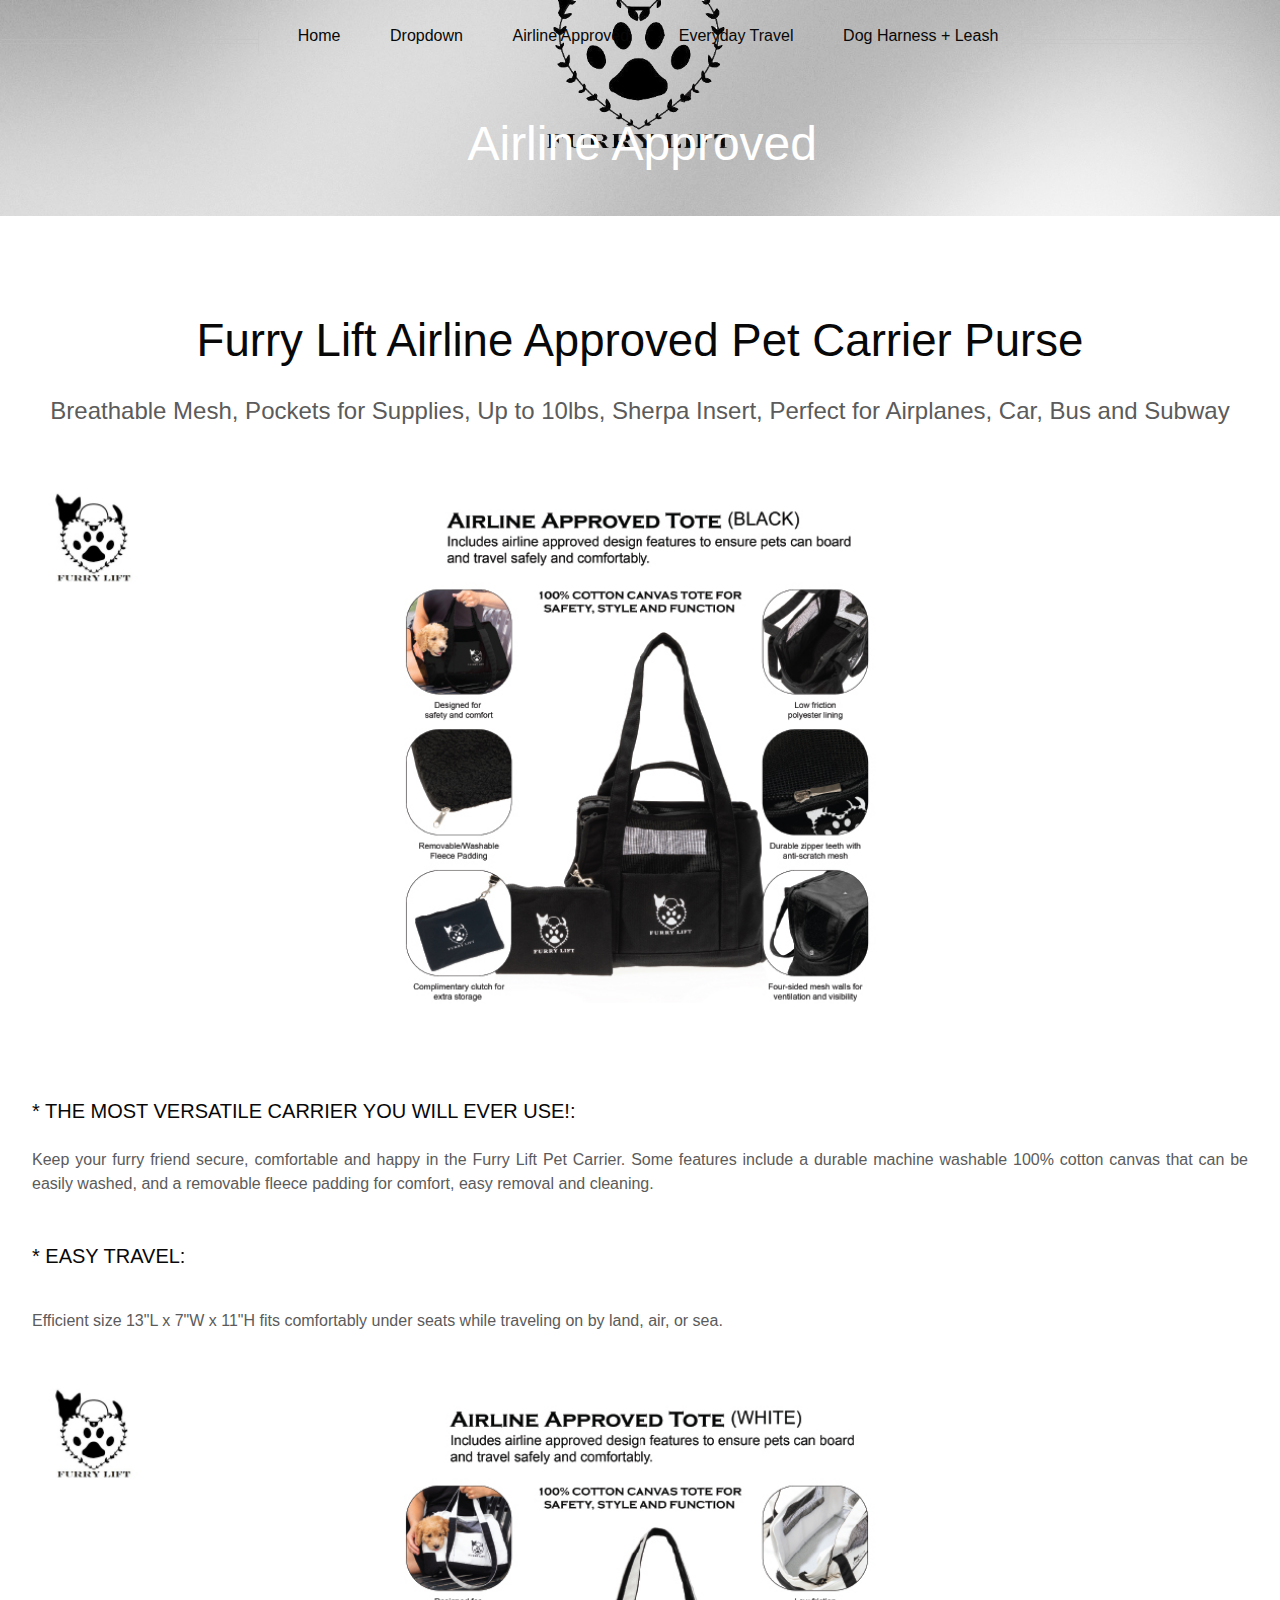
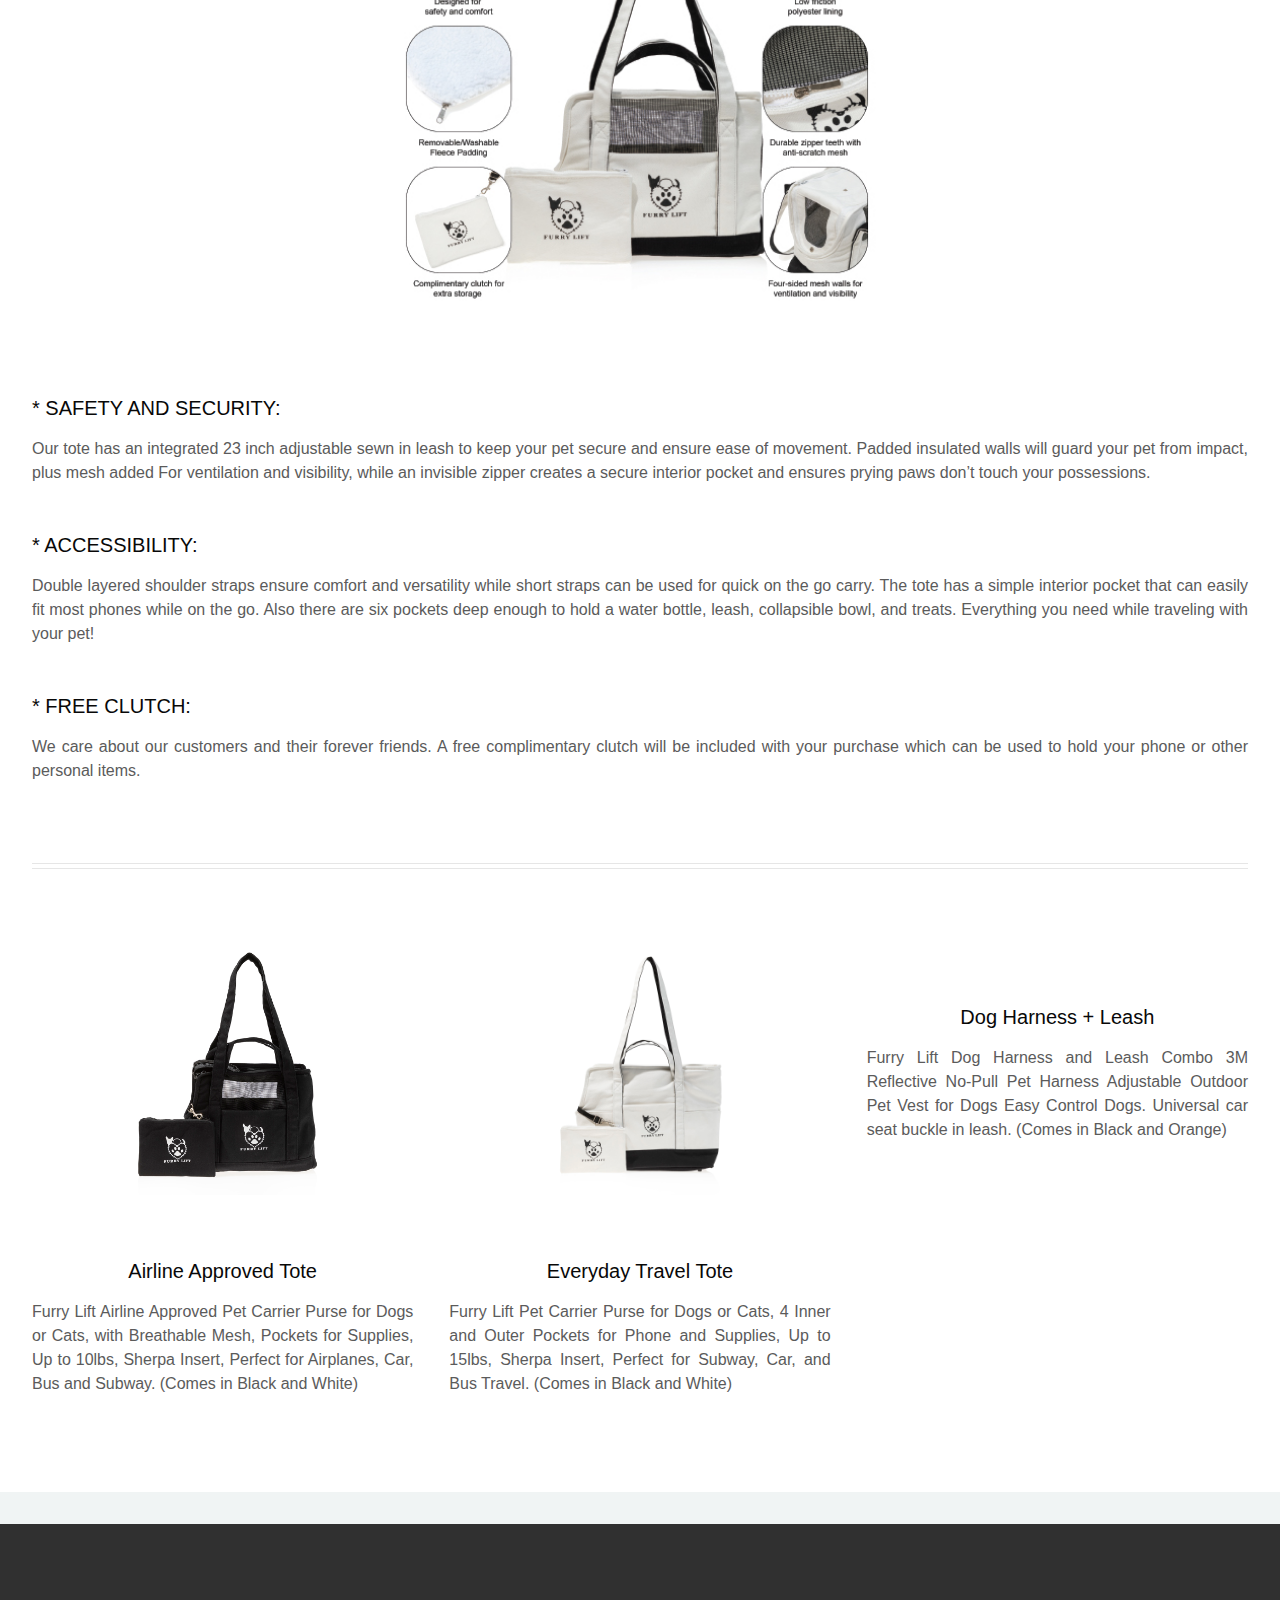
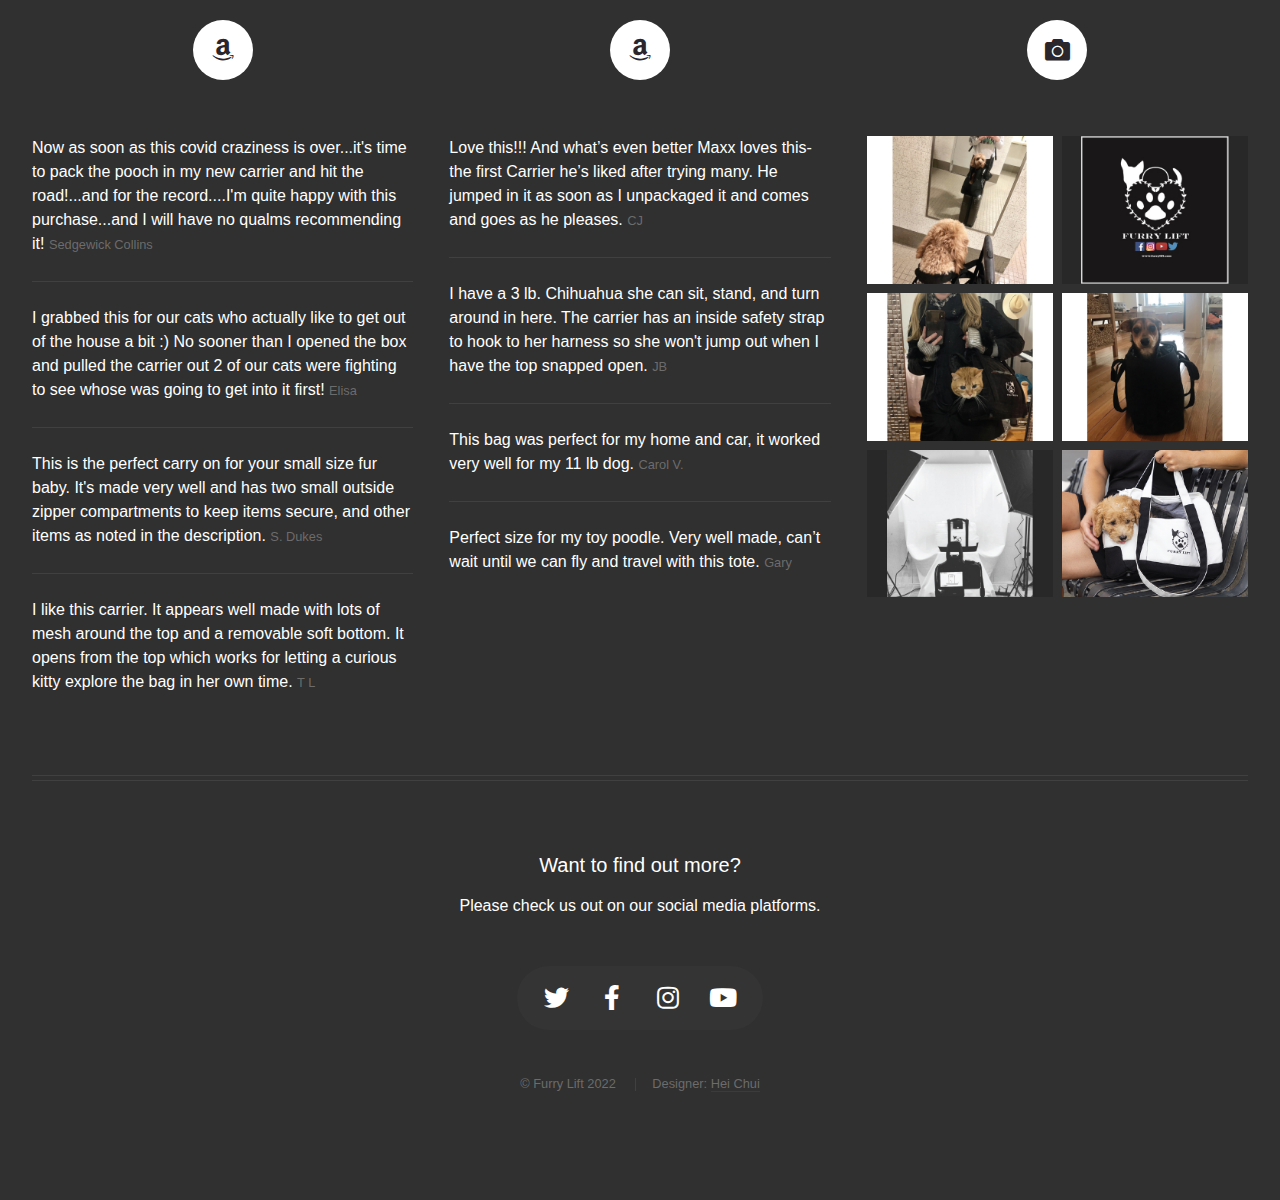
==== commit bd66bb9b: "Add files via upload" ====
--- a/airline.html
+++ b/airline.html
@@ -30,12 +30,12 @@
   						<a href="#">Dropdown</a>
   						<ul>
   							<li><a href="airline.html">Airline Approved</a></li>
-  							<li><a href="travel.html">Everday Travel</a></li>
+  							<li><a href="travel.html">Everyday Travel</a></li>
   							<li><a href="harness.html">Dog Harness + Leash</a></li>
   						</ul>
   					</li>
   					<li><a href="airline.html">Airline Approved</a></li>
-  					<li><a href="travel.html">Everday Travel</a></li>
+  					<li><a href="travel.html">Everyday Travel</a></li>
   					<li><a href="harness.html">Dog Harness + Leash</a></li>
   				</ul>
   			</nav>
@@ -129,7 +129,7 @@
   										</p>
   									</article>
   									<article class="col-4 col-12-mobile special">
-  										<a href="https://www.amazon.com/Furry-Lift-Harness-Reflective-Adjustable/dp/B07Q725GB9/ref=sr_1_1?dchild=1&keywords=furry%2Blift&qid=1602790736&s=pet-supplies&sr=1-1&th=1" class="image featured"><img src="images/blackharness2.jpg"
+  										<a href="https://www.amazon.com/Furry-Lift-Harness-Reflective-Adjustable/dp/B07Q725GB9/ref=sr_1_1?dchild=1&keywords=furry%2Blift&qid=1602790736&s=pet-supplies&sr=1-1&th=1" class="image featured"><img src="images/pic03331..jpg"
   												alt="" /></a>
   										<header>
   											<h3><a href="https://www.amazon.com/Furry-Lift-Harness-Reflective-Adjustable/dp/B07Q725GB9/ref=sr_1_1?dchild=1&keywords=furry%2Blift&qid=1602790736&s=pet-supplies&sr=1-1&th=1">Dog Harness + Leash</a></h3>
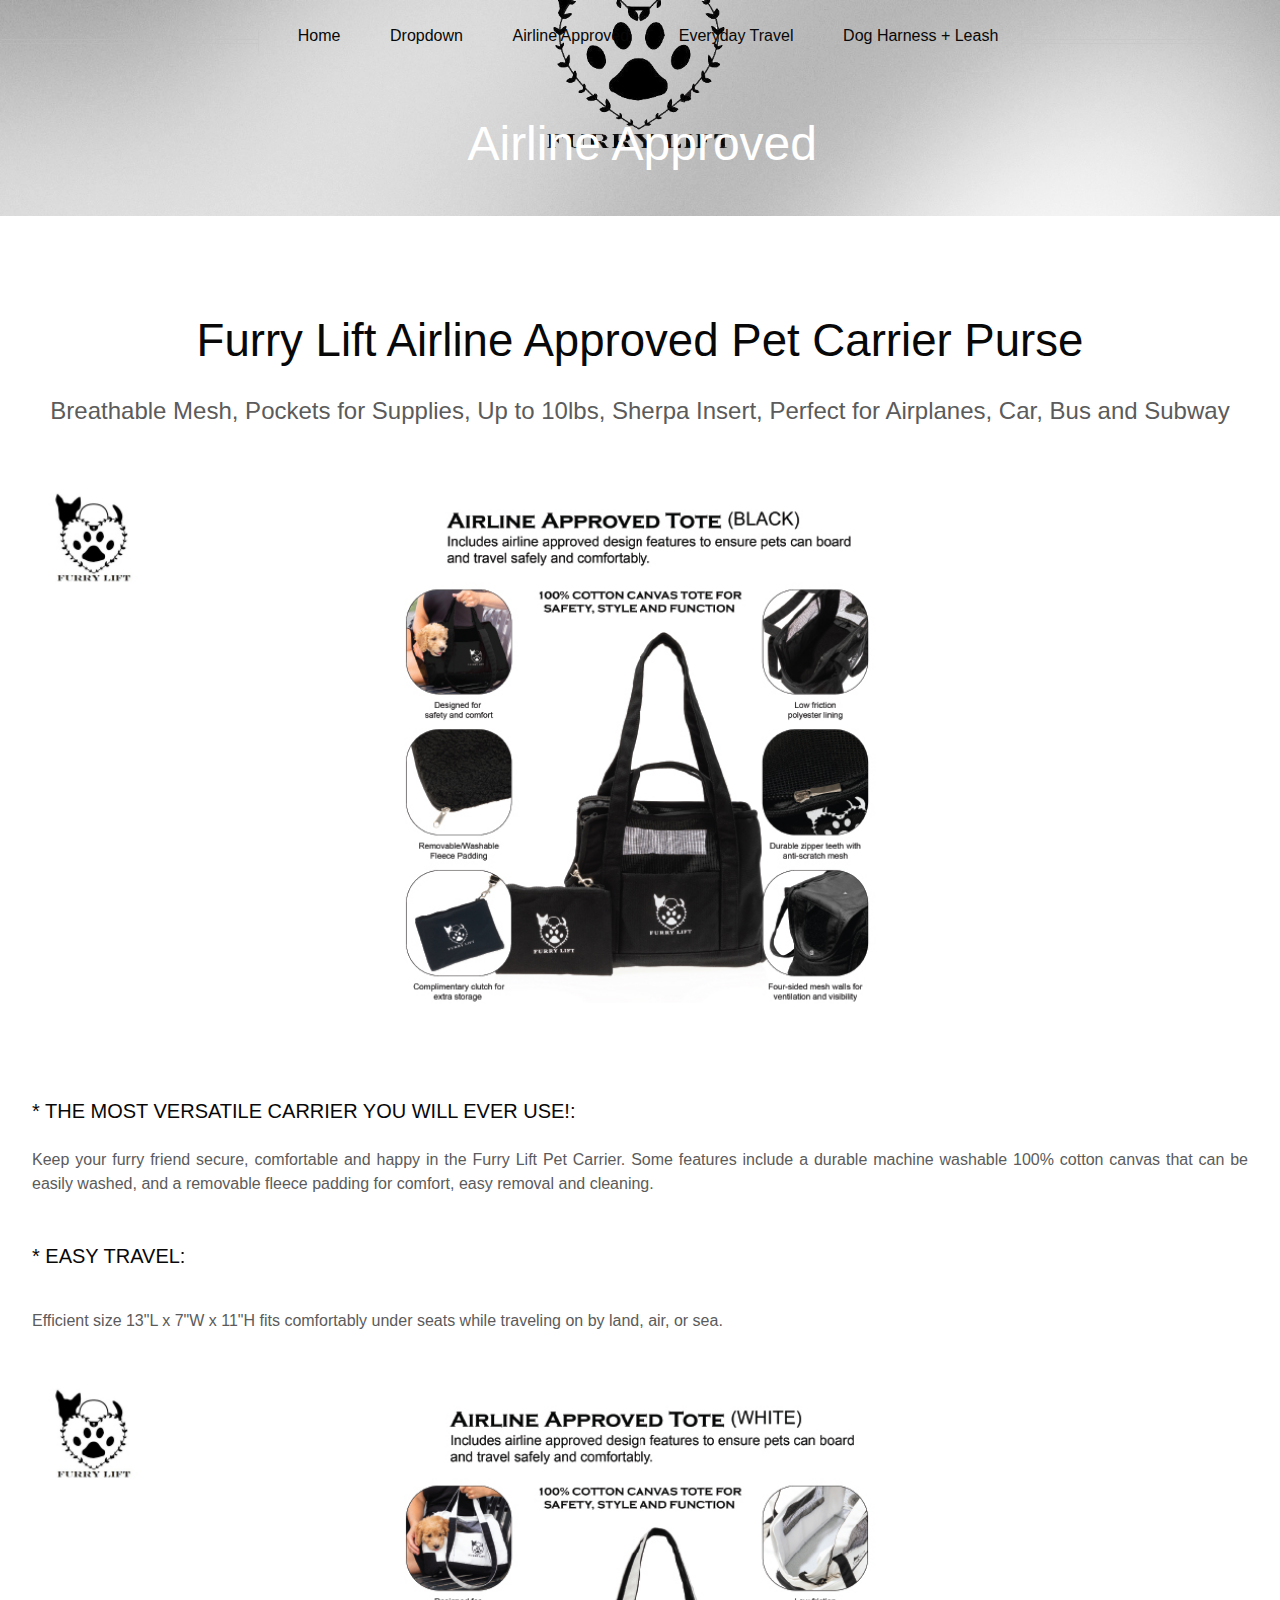
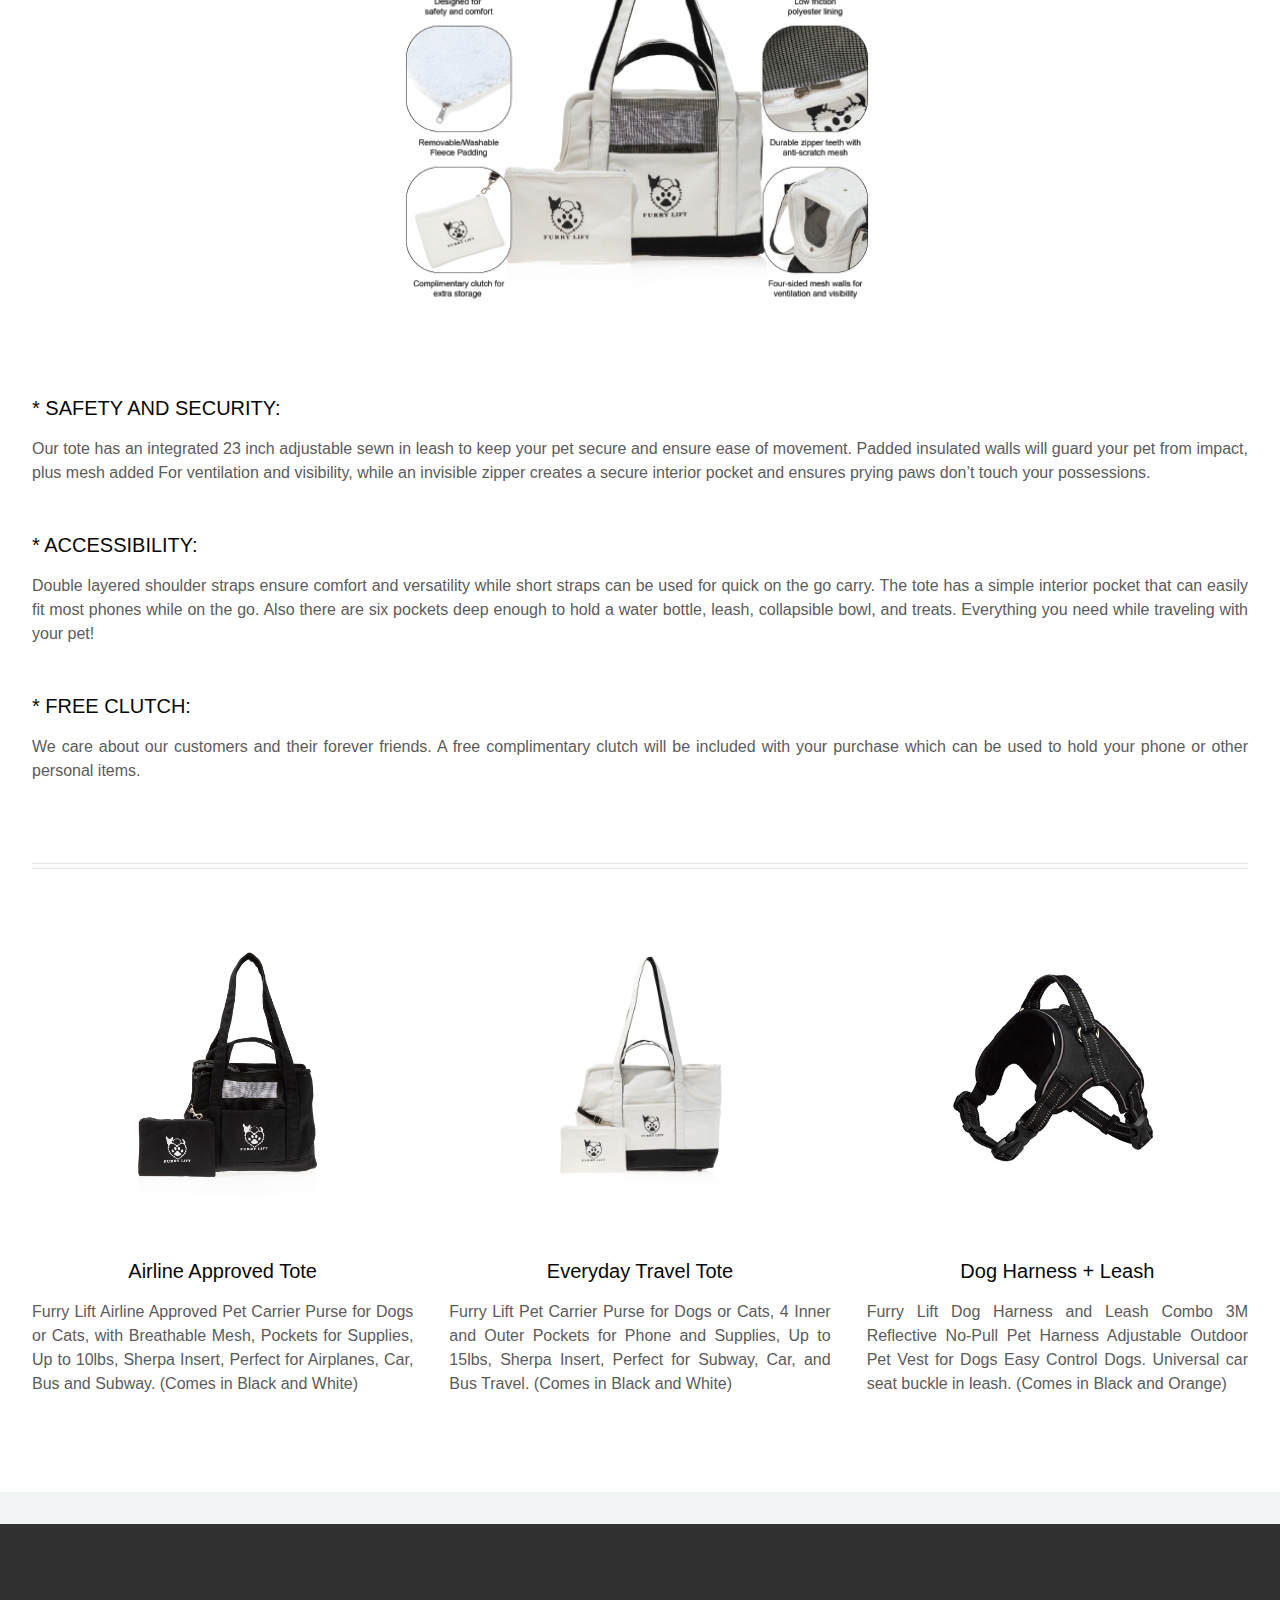
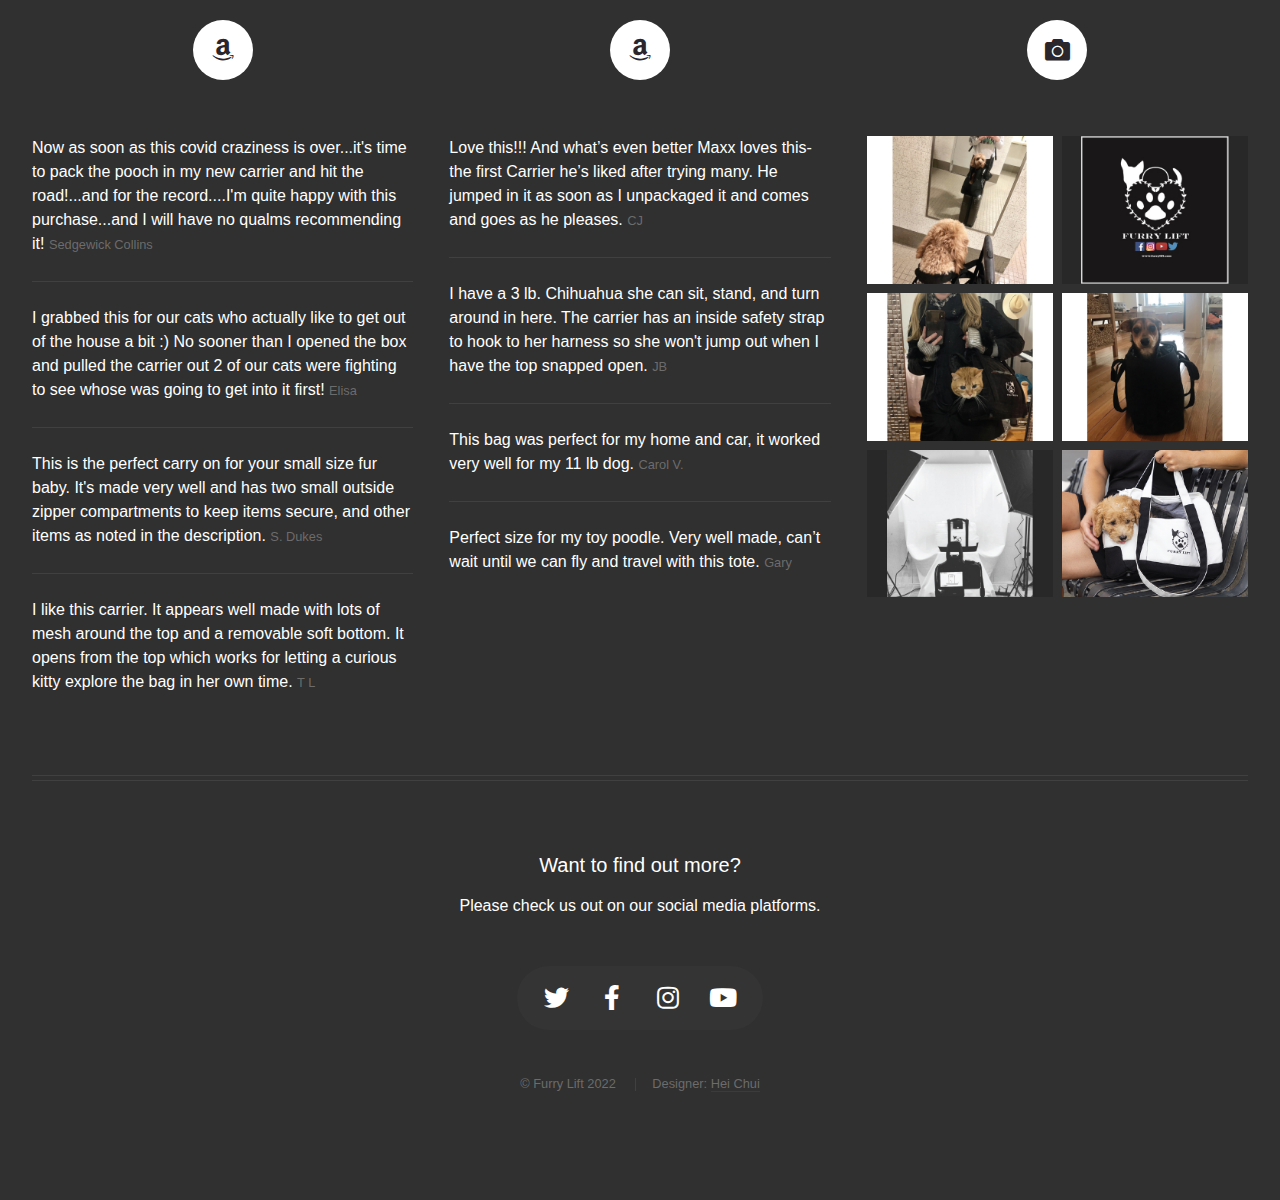
==== commit ab19c422: "Add files via upload" ====
--- a/airline.html
+++ b/airline.html
@@ -129,7 +129,7 @@
   										</p>
   									</article>
   									<article class="col-4 col-12-mobile special">
-  										<a href="https://www.amazon.com/Furry-Lift-Harness-Reflective-Adjustable/dp/B07Q725GB9/ref=sr_1_1?dchild=1&keywords=furry%2Blift&qid=1602790736&s=pet-supplies&sr=1-1&th=1" class="image featured"><img src="images/pic03331..jpg"
+  										<a href="https://www.amazon.com/Furry-Lift-Harness-Reflective-Adjustable/dp/B07Q725GB9/ref=sr_1_1?dchild=1&keywords=furry%2Blift&qid=1602790736&s=pet-supplies&sr=1-1&th=1" class="image featured"><img src="images/10023.jpg"
   												alt="" /></a>
   										<header>
   											<h3><a href="https://www.amazon.com/Furry-Lift-Harness-Reflective-Adjustable/dp/B07Q725GB9/ref=sr_1_1?dchild=1&keywords=furry%2Blift&qid=1602790736&s=pet-supplies&sr=1-1&th=1">Dog Harness + Leash</a></h3>
